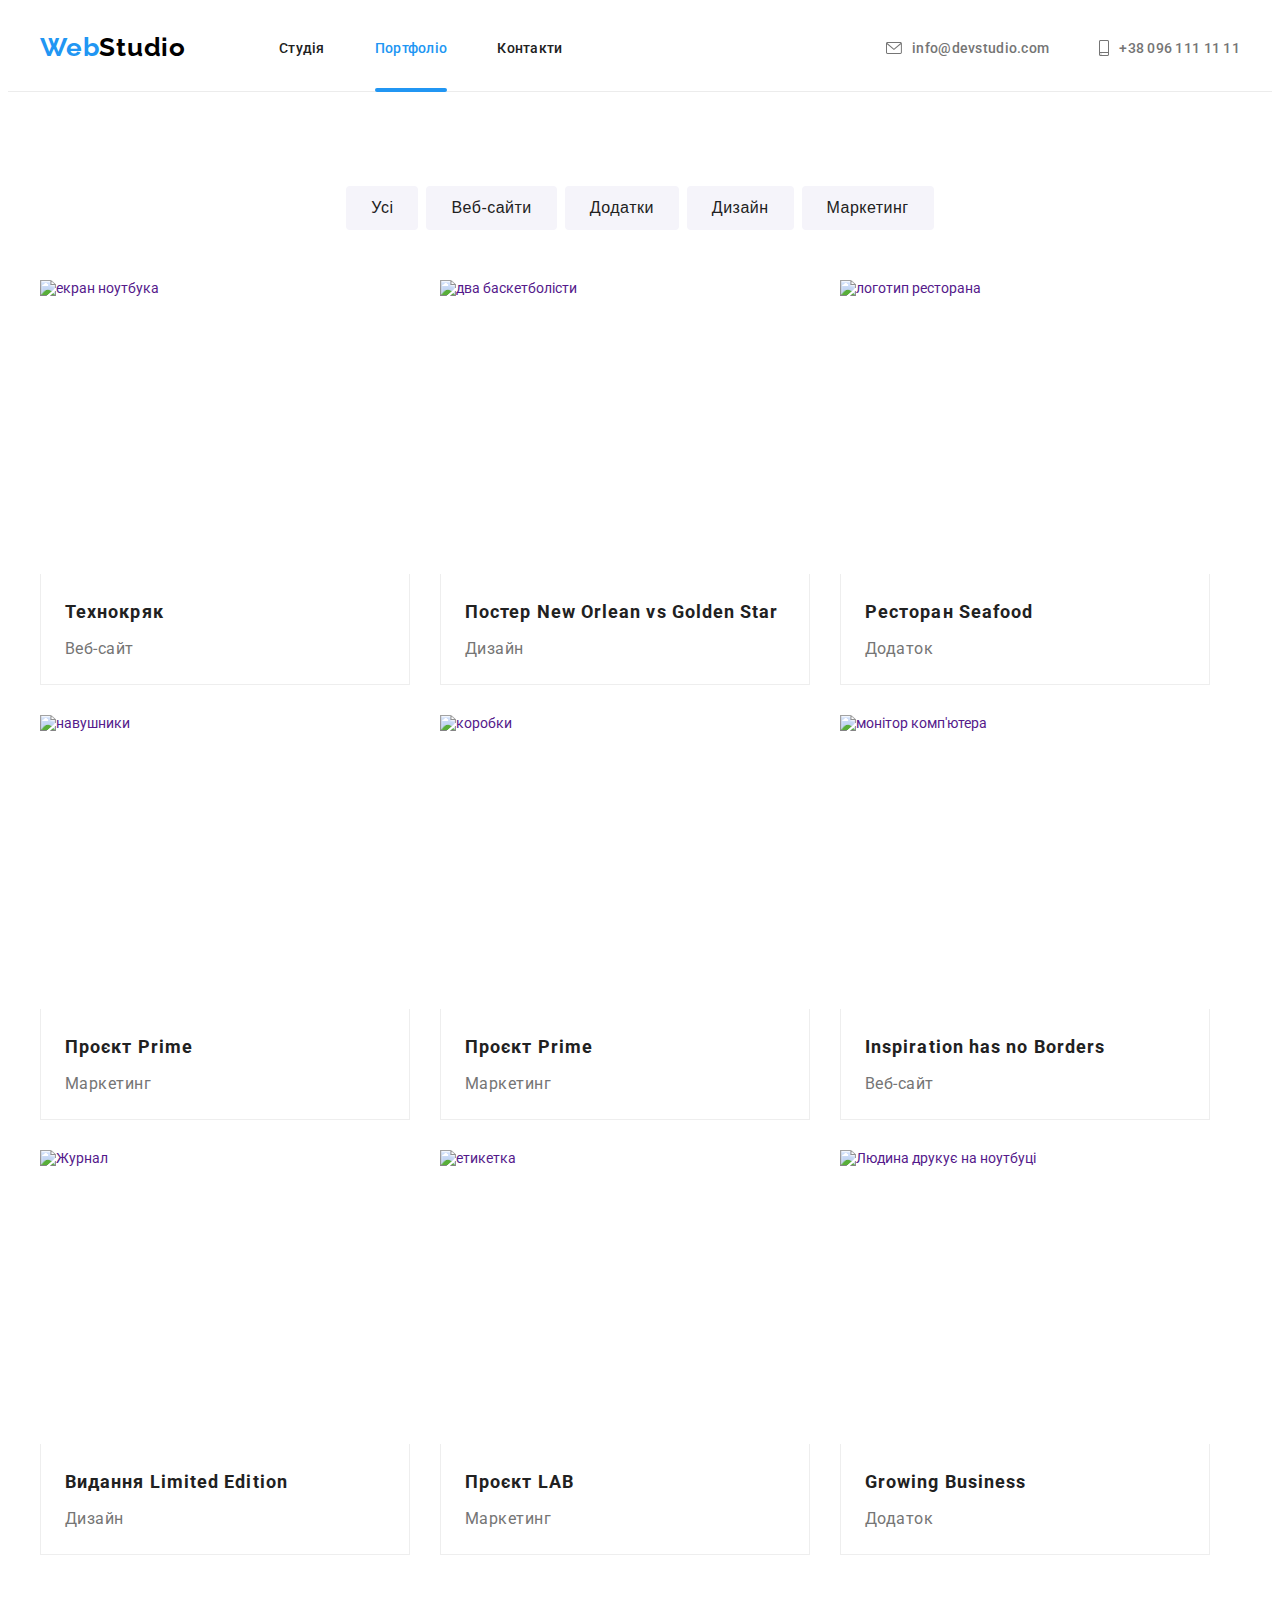
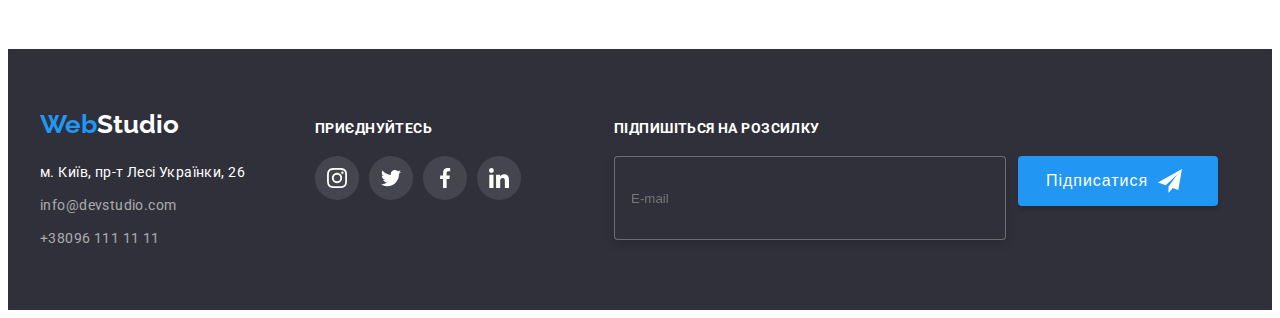
==== portfolio.html @ 9de04d0b "commit" ====
<!DOCTYPE html>
<html lang="uk">
  <head>
    <meta charset="UTF-8" />
    <meta http-equiv="X-UA-Compatible" content="IE=edge" />
    <meta name="viewport" content="width=device-width, initial-scale=1.0" />
    <title>Document</title>
    <link rel="preconnect" href="https://fonts.googleapis.com" />
    <link rel="preconnect" href="https://fonts.gstatic.com" crossorigin />
    <link
      href="https://fonts.googleapis.com/css2?family=Montserrat:wght@400;500;600&family=Raleway:wght@700&family=Roboto:wght@400;500;700;900&display=swap"
      rel="stylesheet"
    />
    <link
      rel="stylesheet"
      href="https://cdnjs.cloudflare.com/ajax/libs/modern-normalize/1.1.0/modern-normalize.min.css"
      integrity="sha512-wpPYUAdjBVSE4KJnH1VR1HeZfpl1ub8YT/NKx4PuQ5NmX2tKuGu6U/JRp5y+Y8XG2tV+wKQpNHVUX03MfMFn9Q=="
      crossorigin="anonymous"
      referrerpolicy="no-referrer"
    />
    <link rel="stylesheet" href="./css/styles.css" />
  </head>
  <body>
    <header class="page-header">
      <div class="container nav">
        <nav class="nav">
          <a href="./index.html" class="logo"><span class="logo-start">Web</span>Studio</a>
          <ul class="top-line">
            <li class="top-line-item"><a href="./index.html" class="top-line-link">Студія</a></li>
            <li class="top-line-item"
              ><a href="./portfolio.html" class="top-line-link current active">Портфоліо</a></li
            >
            <li class="top-line-item"><a href="" class="top-line-link">Контакти</a></li>
          </ul>
        </nav>
        <ul class="contacts">
          <li class="contacts-item">
            <a class="contacts-item-link" href="mailto:info@devstudio.com">
              <svg class="icon-contacts" width="16" height="12">
                <use href="./images/icon.svg#icon-envelope"></use>
              </svg>
              info@devstudio.com</a
            ></li
          >
          <li class="contacts-item"
            ><a class="contacts-item-link" href="tel:+380961111111">
              <svg class="icon-contacts" width="10" height="16">
                <use href="./images/icon.svg#icon-smartphone"></use>
              </svg>
              +38 096 111 11 11</a
            ></li
          >
        </ul>
      </div>
    </header>

    <main>
      <section class="section">
        <div class="container">
          <h1 class="visually-hidden">Проекти</h1>
          <ul class="filter">
            <li><button class="button-filter" type="button">Усі</button></li>
            <li><button class="button-filter" type="button">Веб-сайти</button></li>
            <li><button class="button-filter" type="button">Додатки</button></li>
            <li><button class="button-filter" type="button">Дизайн</button></li>
            <li><button class="button-filter" type="button">Маркетинг</button></li>
          </ul>

          <ul class="project">
            <li class="project-item">
              <a class="project-link" href="">
                <div class="project-overlay">
                  <img
                    class="project-image"
                    src="./images2/img1.jpg"
                    alt="екран ноутбука"
                    width="370"
                    height="294"
                  />
                  <div class="card-overlay">
                    <p class="card-overlay-text"
                      >Ресурс пропонує комплексні пропозиції з різним рівнем функціоналу та
                      сервісів. Все це дозволить відвідувачу отримати вичерпні відомості про
                      компанію чи приватну особу.</p
                    >
                  </div>
                </div>
                <div class="container-project-text"
                  ><h2 class="project-title">Технокряк</h2>
                  <p class="project-text">Веб-сайт</p>
                </div>
              </a>
            </li>
            <li class="project-item">
              <a class="project-link" href="">
                <div class="project-overlay">
                  <img
                    class="project-image"
                    src="./images2/img2.jpg"
                    alt="два баскетболісти"
                    width="370"
                    height="294"
                  />
                  <div class="card-overlay">
                    <p class="card-overlay-text"
                      >Ресурс пропонує комплексні пропозиції з різним рівнем функціоналу та
                      сервісів. Все це дозволить відвідувачу отримати вичерпні відомості про
                      компанію чи приватну особу.</p
                    >
                  </div>
                </div>
                <div class="container-project-text"
                  ><h2 class="project-title">Постер New Orlean vs Golden Star</h2>
                  <p class="project-text">Дизайн</p>
                </div>
              </a>
            </li>
            <li class="project-item">
              <a class="project-link" href="">
                <div class="project-overlay">
                  <img
                    class="project-image"
                    src="./images2/img3.jpg"
                    alt="логотип ресторана"
                    width="370"
                    height="294"
                  />
                  <div class="card-overlay">
                    <p class="card-overlay-text"
                      >Ресурс пропонує комплексні пропозиції з різним рівнем функціоналу та
                      сервісів. Все це дозволить відвідувачу отримати вичерпні відомості про
                      компанію чи приватну особу.</p
                    >
                  </div>
                </div>
                <div class="container-project-text">
                  <h2 class="project-title">Ресторан Seafood</h2>
                  <p class="project-text">Додаток</p>
                </div>
              </a>
            </li>
            <li class="project-item">
              <a class="project-link" href="">
                <div class="project-overlay">
                  <img
                    class="project-image"
                    src="./images2/img4.jpg"
                    alt="навушники"
                    width="370"
                    height="294"
                  />
                  <div class="card-overlay">
                    <p class="card-overlay-text"
                      >Ресурс пропонує комплексні пропозиції з різним рівнем функціоналу та
                      сервісів. Все це дозволить відвідувачу отримати вичерпні відомості про
                      компанію чи приватну особу.</p
                    >
                  </div>
                </div>
                <div class="container-project-text"
                  ><h2 class="project-title">Проєкт Prime</h2>
                  <p class="project-text">Маркетинг</p>
                </div>
              </a>
            </li>
            <li class="project-item">
              <a class="project-link" href="">
                <div class="project-overlay">
                  <img
                    class="project-image"
                    src="./images2/img5.jpg"
                    alt="коробки"
                    width="370"
                    height="294"
                  />
                  <div class="card-overlay">
                    <p class="card-overlay-text"
                      >Ресурс пропонує комплексні пропозиції з різним рівнем функціоналу та
                      сервісів. Все це дозволить відвідувачу отримати вичерпні відомості про
                      компанію чи приватну особу.</p
                    >
                  </div>
                </div>
                <div class="container-project-text">
                  <h2 class="project-title">Проєкт Prime</h2>
                  <p class="project-text">Маркетинг</p>
                </div>
              </a>
            </li>
            <li class="project-item">
              <a class="project-link" href="">
                <div class="project-overlay">
                  <img
                    class="project-image"
                    src="./images2/img6.jpg"
                    alt="монітор комп'ютера"
                    width="370"
                    height="294"
                  />
                  <div class="card-overlay">
                    <p class="card-overlay-text"
                      >Ресурс пропонує комплексні пропозиції з різним рівнем функціоналу та
                      сервісів. Все це дозволить відвідувачу отримати вичерпні відомості про
                      компанію чи приватну особу.</p
                    >
                  </div>
                </div>
                <div class="container-project-text">
                  <h2 class="project-title">Inspiration has no Borders</h2>
                  <p class="project-text">Веб-сайт</p>
                </div>
              </a>
            </li>
            <li class="project-item">
              <a class="project-link" href="">
                <div class="project-overlay">
                  <img
                    class="project-image"
                    src="./images2/img7.jpg"
                    alt="Журнал"
                    width="370"
                    height="294"
                  />
                  <div class="card-overlay">
                    <p class="card-overlay-text"
                      >Ресурс пропонує комплексні пропозиції з різним рівнем функціоналу та
                      сервісів. Все це дозволить відвідувачу отримати вичерпні відомості про
                      компанію чи приватну особу.</p
                    >
                  </div>
                </div>
                <div class="container-project-text">
                  <h2 class="project-title">Видання Limited Edition</h2>
                  <p class="project-text">Дизайн</p>
                </div>
              </a>
            </li>
            <li class="project-item">
              <a class="project-link" href="">
                <div class="project-overlay">
                  <img
                    class="project-image"
                    src="./images2/img8.jpg"
                    alt="етикетка"
                    width="370"
                    height="294"
                  />
                  <div class="card-overlay">
                    <p class="card-overlay-text"
                      >Ресурс пропонує комплексні пропозиції з різним рівнем функціоналу та
                      сервісів. Все це дозволить відвідувачу отримати вичерпні відомості про
                      компанію чи приватну особу.</p
                    >
                  </div>
                </div>
                <div class="container-project-text">
                  <h2 class="project-title">Проєкт LAB</h2>
                  <p class="project-text">Маркетинг</p>
                </div>
              </a>
            </li>
            <li class="project-item">
              <a class="project-link" href="">
                <div class="project-overlay">
                  <img
                    class="project-image"
                    src="./images2/img9.jpg"
                    alt="Людина друкує на ноутбуці"
                    width="370"
                    height="294"
                  />
                  <div class="card-overlay">
                    <p class="card-overlay-text"
                      >Ресурс пропонує комплексні пропозиції з різним рівнем функціоналу та
                      сервісів. Все це дозволить відвідувачу отримати вичерпні відомості про
                      компанію чи приватну особу.</p
                    >
                  </div>
                </div>
                <div class="container-project-text">
                  <h2 class="project-title">Growing Business</h2>
                  <p class="project-text">Додаток</p>
                </div>
              </a>
            </li>
          </ul>
        </div>
      </section>
    </main>

    <footer class="footer">
      <div class="container footer-container">
        <div class="container-adress">
          <a href="" class="logo-footer"><span class="logo-start">Web</span>Studio</a>
          <address class="address">
            <ul class="list-address">
              <li class="item-address"
                ><a
                  class="link-address"
                  href="https://goo.gl/maps/osc72HWqu3pmYaWj7"
                  target="_blank"
                  rel="noreferrer noopener"
                  >м. Київ, пр-т Лесі Українки, 26</a
                ></li
              >
              <li class="item-address"
                ><a class="link-address-mail" href="mailto:info@devstudio.com"
                  >info@devstudio.com</a
                ></li
              >
              <li class="item-address"
                ><a class="link-address-tel" href="tel:+380961111111">+38096 111 11 11</a></li
              >
            </ul>
          </address>
        </div>
        <div class="container-social">
          <h3 class="networks-title">приєднуйтесь</h3>
          <ul class="networks-list">
            <li class="networks-item">
              <a
                class="networks-link"
                href="https://www.instagram.com/"
                target="_blank"
                rel="noreferrer noopener"
                aria-label="Instagram"
              >
                <svg class="networks" width="20" height="20">
                  <use href="./images/icon.svg#icon-instagram"></use>
                </svg>
              </a>
            </li>
            <li class="networks-item">
              <a
                class="networks-link"
                href="https://twitter.com/"
                target="_blank"
                rel="noreferrer noopener"
                aria-label="Twitter"
              >
                <svg class="networks" width="20" height="20">
                  <use href="./images/icon.svg#icon-twitter"></use></svg
              ></a>
            </li>
            <li class="networks-item">
              <a
                class="networks-link"
                href="https://www.facebook.com/"
                target="_blank"
                rel="noreferrer noopener"
                aria-label="Facebook"
              >
                <svg class="networks" width="20" height="20">
                  <use href="./images/icon.svg#icon-facebook"></use>
                </svg>
              </a>
            </li>
            <li class="networks-item">
              <a
                class="networks-link"
                href="https://www.linkedin.com/"
                target="_blank"
                rel="noreferrer noopener"
                aria-label="LinkedIn"
              >
                <svg class="networks" width="20" height="20">
                  <use href="./images/icon.svg#icon-linkedin"></use>
                </svg>
              </a>
            </li>
          </ul>
        </div>
        <div class="container-subs">
          <h3 class="networks-title">Підпишіться на розсилку</h3>
          <form class="form-subs">
            <div>
              <label>
                <input class="subs-mail" type="email" placeholder="E-mail" />
              </label>
            </div>
            <button class="btn" type="submit">
              <span>Підписатися</span>
              <svg class="icon-send" width="24" height="24">
                <use href="./images/icon.svg#icon-send"></use>
              </svg>
            </button>
          </form>
        </div>
      </div>
    </footer>
  </body>
</html>
---- css/styles.css ----
:root {
  --primary-text-color: #757575;
  --title-text-color: #212121;
  --accent-color: #2196f3;
  --logo-color: #000000;
  --address-text-color: rgba(255, 255, 255, 0.6);
  --button-text-color: #ffffff;
  --footer-background: #2f303a;
  --sectionbg-background: #f5f4fa;
  --fond-background: #f5f5f5;
  --border-color: #ececec;
  --svg-color-icon: #afb1b8;
  --border-color-portfolio: #eeeeee;

  --cubic-bezier: cubic-bezier(0.4, 0, 0.2, 1);
}

body {
  font-family: 'Roboto', sans-serif;
  font-size: 14px;
}

.link {
  text-decoration: none;
}

ul {
  padding-inline-start: 0;
  list-style: none;
  margin: 0;
}

img {
  display: block;
  max-width: 100%;
  height: auto;
}

.page-header {
  border-bottom: 1px solid var(--border-color);
}

h1,
h2,
h3,
p {
  margin: 0;
  padding: 0;
}

.container {
  width: 1200px;
  padding: 0 15px;
  margin-left: auto;
  margin-right: auto;
}
.section {
  padding: 94px 0;
}
.nav {
  display: flex;
}

.logo {
  padding-top: 24px;
  padding-bottom: 25px;
  margin-right: 93px;
  font-family: 'Raleway', sans-serif;
  font-weight: 700;
  letter-spacing: 0.03em;
  font-size: 26px;
  line-height: calc(31 / 26);
  color: var(--logo-color);
  text-decoration: none;
}
.logo-start {
  color: var(--accent-color);
}
.top-line {
  display: flex;
  gap: 50px;
}
.top-line-item {
  position: relative;
}

.top-line-link {
  display: block;
  padding-top: 32px;
  padding-bottom: 32px;

  font-weight: 500;
  line-height: calc(16 / 14);
  letter-spacing: 0.02em;
  color: var(--title-text-color);
  text-decoration: none;

  transition: color 250ms var(--cubic-bezier);
}

.top-line-link:hover,
.top-line-link:focus,
.current {
  color: var(--accent-color);
}

.top-line-link.active::after {
  position: absolute;
  bottom: -1px;
  right: 0;

  content: '';

  display: block;
  width: 100%;
  height: 4px;

  background-color: var(--accent-color);
  border-radius: 2px;
}

.active {
  color: var(--accent-color);
}
.contacts {
  display: flex;
  margin-left: auto;
  padding-top: 32px;
  padding-bottom: 32px;
  gap: 50px;
}

.contacts-item-link {
  display: inline-flex;
  align-items: center;

  font-weight: 500;
  line-height: calc(16 / 14);
  letter-spacing: 0.02em;
  color: var(--primary-text-color);
  text-decoration: none;
  fill: var(--primary-text-color);

  transition: color 250ms var(--cubic-bezier);
}

.contacts-item-link:hover,
.contacts-item-link:focus {
  color: var(--accent-color);
  fill: var(--accent-color);
}

.icon-contacts {
  margin-right: 10px;
}

.section-cap {
  padding: 200px 0;
  margin: auto;
  text-align: center;
}

.hero {
  background-image: linear-gradient(rgba(47, 48, 58, 0.4), rgba(47, 48, 58, 0.4)),
    url(../images/fon.jpg);
  background-position: center;
  background-repeat: no-repeat;
  background-size: cover;
  max-width: 1600px;
  margin-left: auto;
  margin-right: auto;
}

.cap-title {
  width: 696px;
  margin: 0 auto 30px;
  text-align: center;
  font-weight: 900;
  font-size: 44px;
  line-height: calc(60 / 44);
  letter-spacing: 0.06em;
  text-transform: uppercase;
  color: var(--button-text-color);
}

.button {
  margin-left: auto;
  margin-right: auto;
  text-align: center;
  padding: 10px 32px;
  box-shadow: 0px 4px 4px rgba(0, 0, 0, 0.15);
  border-radius: 4px;
  font-weight: 700;
  font-size: 16px;
  line-height: calc(30 / 16);
  display: flex;
  align-items: center;
  letter-spacing: 0.06em;
  color: var(--button-text-color);
  background-color: var(--accent-color);
  border: none;
  cursor: pointer;
}

.section-main {
}

.main-list {
  display: flex;
}

.main-item {
  width: 270px;
}

.icon-box {
  display: flex;
  align-items: center;
  justify-content: center;
  margin-bottom: 30px;
  min-height: 120px;
  background: var(--sectionbg-background);
  border-radius: 4px;
}

.icon {
  background-color: var(--sectionbg-background);
  border-radius: 4px;
}

.main-item:not(:last-child) {
  margin-right: 30px;
}

.main-title {
  margin-bottom: 10px;
  margin-top: 0;
  font-weight: 700;
  font-size: 14px;
  line-height: calc(16 / 14);
  letter-spacing: 0.03em;
  text-transform: uppercase;
  color: var(--title-text-color);
}

.main-text {
  line-height: calc(24 / 14);
  letter-spacing: 0.03em;
  color: var(--primary-text-color);
}

.section-items {
  padding-top: 0;
}

.title-items {
  margin-bottom: 50px;
  font-weight: 700;
  font-size: 36px;
  line-height: calc(42 / 36);
  text-align: center;
  letter-spacing: 0.03em;
  color: var(--title-text-color);
}

.items-list {
  display: flex;
  flex-wrap: wrap;
  gap: 30px;
}

.items-item {
  position: relative;
  top: 0;
  left: 0;
}

.image-items {
}

.relative {
  display: flex;
  align-items: center;
  justify-content: center;
  position: absolute;
  bottom: 0;
  width: 370px;
  height: 70px;

  background: rgba(47, 48, 58, 0.8);
}

.relative-title {
  font-weight: 700;
  font-size: 14px;
  line-height: calc(16 / 14);
  /* text-align: center; */
  letter-spacing: 0.03em;
  text-transform: uppercase;
  /* padding-top: 27px; */

  color: var(--button-text-color);
}

.section-team {
  background-color: var(--sectionbg-background);
}

.team-title {
  margin-top: 0;
  margin-bottom: 50px;
  font-weight: 700;
  font-size: 36px;
  line-height: calc(42 / 36);
  text-align: center;
  letter-spacing: 0.03em;
  color: var(--title-text-color);
}

.team-list {
  display: flex;
  flex-wrap: wrap;
  gap: 30px;
}

.team-item {
  background-color: var(--button-text-color);
  box-shadow: 0px 1px 3px rgba(0, 0, 0, 0.12), 0px 1px 1px rgba(0, 0, 0, 0.14),
    0px 2px 1px rgba(0, 0, 0, 0.2);
  border-radius: 0px 0px 4px 4px;
}

.team-image {
}

.team-name {
  margin-top: 0;
  margin-bottom: 10px;
  font-weight: 500;
  font-size: 16px;
  line-height: calc(19 / 16);
  text-align: center;
  letter-spacing: 0.03em;
  color: var(--title-text-color);
}

.team-text {
  font-size: 16px;
  line-height: calc(19 / 16);
  text-align: center;
  letter-spacing: 0.03em;
  color: var(--primary-text-color);

  margin-bottom: 16px;
}

.customers-list {
  display: flex;
  gap: 30px;
}

.customers-link {
  display: flex;
  align-items: center;
  justify-content: center;

  width: 170px;
  height: 92px;

  border: 1px solid var(--svg-color-icon);
  border-radius: 4px;
  fill: var(--svg-color-icon);

  transition: fill 250ms var(--cubic-bezier), border 250ms var(--cubic-bezier);
}

.customers-title {
  font-weight: 700;
  font-size: 36px;
  line-height: calc(42 / 36);
  text-align: center;
  letter-spacing: 0.03em;
  color: var(--title-text-color);

  margin-bottom: 50px;
}

.icon-customers {
}

.customers-item {
  width: calc((100% - 150px) / 6);
  height: 92px;
}

.customers-link:hover,
.customers-link:focus {
  fill: var(--accent-color);
  border-color: var(--accent-color);
}
.footer {
  background: var(--footer-background);
  padding-top: 60px;
  padding-bottom: 60px;
}

.logo-footer {
  margin-bottom: 60px;
  font-family: 'Raleway', sans-serif;
  font-weight: 700;
  font-size: 26px;
  line-height: calc(31 / 26);
  color: var(--button-text-color);
  text-decoration: none;
}

.address {
  margin-top: 20px;
}

.list-address {
}

.item-address {
}

.item-address:not(:last-child) {
  margin-bottom: 9px;
}

.link-address {
  line-height: calc(24 / 14);
  letter-spacing: 0.03em;
  color: var(--button-text-color);
  text-decoration: none;
}

.link-address:hover,
.link-address:focus {
  color: var(--accent-color);

  transition: color 250ms var(--cubic-bezier);
}

.link-address-mail,
.link-address-tel {
  line-height: calc(24 / 14);
  letter-spacing: 0.03em;
  color: var(--address-text-color);
  text-decoration: none;

  transition: color 250ms var(--cubic-bezier);
}

.link-address-mail:hover,
.link-address-tel:hover {
  color: var(--accent-color);
}

.link-address-mail:focus,
.link-address-tel:focus {
  color: var(--accent-color);
}

.filter {
  display: flex;
  justify-content: center;
  gap: 8px;
  margin-bottom: 50px;
}

.button-filter {
  padding: 6px 22px;
  font-weight: 500;
  font-size: 16px;
  line-height: calc(26 / 16);
  text-align: center;
  letter-spacing: 0.03em;
  color: var(--title-text-color);
  background-color: var(--sectionbg-background);
  border-radius: 4px;
  cursor: pointer;
  border: solid transparent;

  transition: color 250ms var(--cubic-bezier), background-color 250ms var(--cubic-bezier),
    box-shadow 250ms var(--cubic-bezier);
}

.button-filter:hover,
.button-filter:focus {
  color: var(--button-text-color);
  background-color: var(--accent-color);

  box-shadow: 0px 3px 1px rgba(0, 0, 0, 0.1), 0px 1px 2px rgba(0, 0, 0, 0.08),
    0px 2px 2px rgba(0, 0, 0, 0.12);
}

.project {
  display: flex;
  flex-wrap: wrap;
  gap: 30px;
  width: 100%;
}

.project-item {
  width: 370px;
}

.project-link {
  display: block;
  text-decoration: none;
}

.project-link:hover,
.project-link:focus {
  box-shadow: 0px 1px 1px rgba(0, 0, 0, 0.12), 0px 4px 4px rgba(0, 0, 0, 0.06),
    1px 4px 6px rgba(0, 0, 0, 0.16);
}

.project-image {
  margin: 0;
}

.project-title {
  margin-bottom: 4px;
  font-weight: 700;
  font-size: 18px;
  line-height: calc(36 / 18);
  letter-spacing: 0.06em;
  color: var(--title-text-color);
}

.project-text {
  font-size: 16px;
  line-height: calc(30 / 16);
  letter-spacing: 0.03em;
  color: var(--primary-text-color);
}

.project-overlay {
  position: relative;
  overflow: hidden;
}

.project-link:hover .card-overlay,
.project-link:focus .card-overlay {
  transform: translateY(0);
}

.card-overlay {
  position: absolute;
  background-color: rgba(33, 150, 243, 0.902);
  top: 0;
  left: 0;

  width: 100%;
  height: 100%;
  padding: 63px 24px;

  transform: translateY(100%);
  transition: transform 250ms var(--cubic-bezier);
}

.card-overlay-text {
  font-size: 18px;
  line-height: calc(28 / 18);
  letter-spacing: 0.03em;
  color: var(--button-text-color);
}

.address {
  font-style: normal;
}

.container-project-text {
  padding: 20px 24px;
  border-left: 1px solid var(--border-color-portfolio);
  border-bottom: 1px solid var(--border-color-portfolio);
  border-right: 1px solid var(--border-color-portfolio);
}

.container-team {
  padding-top: 30px;
  padding-bottom: 30px;
}

.networks-title {
  font-weight: 700;
  font-size: 14px;
  line-height: calc(16 / 14);
  letter-spacing: 0.03em;
  text-transform: uppercase;
  color: var(--button-text-color);
  margin-bottom: 20px;
}

.networks-list {
  display: flex;
  gap: 10px;
}

.networks-item {
  fill: var(--button-text-color);
}

.networks {
  display: flex;
  fill: var(--button-text-color);
  justify-content: center;
  align-items: center;
}

.visually-hidden {
  position: absolute;
  width: 1px;
  height: 1px;
  margin: -1px;
  border: 0;
  padding: 0;

  white-space: nowrap;
  clip-path: inset(100%);
  clip: rect(0 0 0 0);
  overflow: hidden;
}

.socials {
  display: flex;
  justify-content: center;
  gap: 10px;
}

.socials-link {
  display: flex;
  align-items: center;
  justify-content: center;

  width: 44px;
  height: 44px;
  border-radius: 50%;

  fill: var(--svg-color-icon);

  transition: 250ms var(--cubic-bezier);
}

.socials-link:hover,
.socials-link:focus {
  fill: var(--button-text-color);
  border-radius: 50%;
  background: var(--accent-color);
}

.networks-link {
  display: flex;
  align-items: center;
  justify-content: center;

  width: 44px;
  height: 44px;

  background: rgba(255, 255, 255, 0.1);
  border-radius: 50%;
  fill: var(--button-text-color);

  transition: background-color 250ms var(--cubic-bezier);
}

.networks-link:hover,
.networks-link:focus {
  fill: var(--button-text-color);
  border-radius: 50%;
  background-color: var(--accent-color);
}

.footer-container {
  display: flex;
  align-items: baseline;
}
.container-social {
  margin-left: 70px;
}

.backdrop {
  position: fixed;
  top: 0;
  left: 0;
  z-index: 1000;

  width: 100%;
  height: 100%;
  background-color: rgba(47, 48, 58, 0.4);

  transition: visibility 250ms var(--cubic-bezier), opacity 250ms var(--cubic-bezier);
}

.backdrop.is-hidden {
  opacity: 0;
  pointer-events: none;
  visibility: hidden;
}

.modal {
  position: absolute;
  top: 50%;
  left: 50%;
  transform: translate(-50%, -50%);

  width: 528px;
  height: 581px;
  background-color: var(--button-text-color);
  box-shadow: 0px 1px 3px rgba(0, 0, 0, 0.12), 0px 1px 1px rgba(0, 0, 0, 0.14),
    0px 2px 1px rgba(0, 0, 0, 0.2);
  border-radius: 4px;

  padding: 40px;
}

.modal-btn {
  position: absolute;
  top: 8px;
  right: 8px;

  display: flex;
  align-items: center;
  justify-content: center;

  border-radius: 50%;
  padding: 6px;
  width: 30px;
  height: 30px;
  border: 1px solid rgba(0, 0, 0, 0.1);
  background-color: var(--button-text-color);
  cursor: pointer;
}

textarea::placeholder {
  font-style: normal;
  font-weight: 400;
  font-size: 12px;
  line-height: calc(14 / 12);
  letter-spacing: 0.01em;
  color: rgba(117, 117, 117, 0.5);
}

.register-form-title {
  display: flex;
  font-weight: 700;

  font-size: 20px;
  line-height: calc(23 / 20);
  text-align: center;
  justify-content: center;
  letter-spacing: 0.03em;

  color: #212121;

  margin-bottom: 12px;
}

.register-form-group:not(:last-child) {
  margin-bottom: 10px;
}

.label {
  display: flex;
  flex-direction: column;
  position: relative;
}
.label:focus,
.label:hover {
  fill: var(--accent-color);
}

.label-text {
  font-weight: 400;
  font-size: 12px;
  line-height: calc(14 / 12);
  letter-spacing: 0.01em;

  color: #757575;

  margin-bottom: 4px;
}

.form-input {
  position: relative;
  padding-left: 42px;
  padding-right: 42px;
  width: 100%;
  height: 40px;
  border: 1px solid rgba(33, 33, 33, 0.2);
  border-radius: 4px;

  transition: outline 250ms var(--cubic-bezier), border 250ms var(--cubic-bezier);

}
.form-input:focus + .icon-form {
  fill: var(--accent-color);
}
.form-input:focus,
.form-input:hover {
  outline: 1px solid #2196f3;
  border: 1px solid transparent;
}

.form-textarea {
  resize: none;
  width: 100%;
  height: 120px;
  padding: 12px 16px;

  border: 1px solid rgba(33, 33, 33, 0.2);
  border-radius: 4px;
}

.form-textarea:focus,
.form-textarea:hover,
.form-textarea:active {
  outline: 1px solid #2196f3;
  border: 1px solid transparent;
}

.container-subs {
  margin-left: 93px;
}

.btn {
  font-size: 16px;
  line-height: calc(30 / 16);
  display: flex;
  align-items: center;
  text-align: center;
  letter-spacing: 0.06em;

  color: var(--button-text-color);
  background-color: var(--accent-color);
  box-shadow: 0px 4px 4px rgba(0, 0, 0, 0.15);
  border-radius: 4px;
  border-color: none;

  fill: var(--button-text-color);

  width: 200px;
  height: 50px;
  padding-left: 28px;
  border: 0;

  cursor: pointer;
}

.icon-send {
  width: 24px;
  height: 24px;
  margin-left: 10px;
}

.subs-mail {
  width: 358px;
  height: 50px;
  padding: 16px;

  background-color: var(--footer-background);

  border: 1px solid rgba(255, 255, 255, 0.3);
  filter: drop-shadow(0px 4px 4px rgba(0, 0, 0, 0.15));
  border-radius: 4px;

  color: var(--button-text-color);
}

.icon-form {
  position: absolute;
  top: 50%;
  left: 12px;
  transition: fill 250ms var(--cubic-bezier);
}

.form-subs {
  display: flex;
  gap: 12px;
}

.icon-checked {
  opacity: 0;
  fill: #ff6c00;
  transition: opacity var(--cubic-bezier);
}

.register-form-label {
  display: flex;
  align-items: center;
  justify-content: center;
  gap: 7px;
  margin-bottom: 30px;
}

.register-form-checkbox:checked + .register-form-icons .icon-checked {
  opacity: 1;
}

.icon-unchecked {
  transition: opacity var(--cubic-bezier);
}

.register-form-checkbox:checked + .register-form-icons .icon-unchecked {
  opacity: 0;
}

.register-form-text {
  line-height: calc(24 / 14);
  letter-spacing: 0.03em;

  color: #757575;
}

.register-form-link {
  text-decoration-line: underline;
  color: var(--accent-color);
}
.btn-send {
  display: flex;
  margin-left: auto;
    margin-right: auto;
  padding: 10px 52px;
  width: 200px;
  height: 50px;
  background-color: var(--accent-color);
  box-shadow: 0px 4px 4px rgba(0, 0, 0, 0.15);
  border-radius: 4px;
  font-weight: 700;
  font-size: 16px;
  line-height: calc(30 / 16);
  align-items: center;
  text-align: center;
  letter-spacing: 0.06em;
  border: none;
  cursor: pointer;
  color: var(--button-text-color);
}
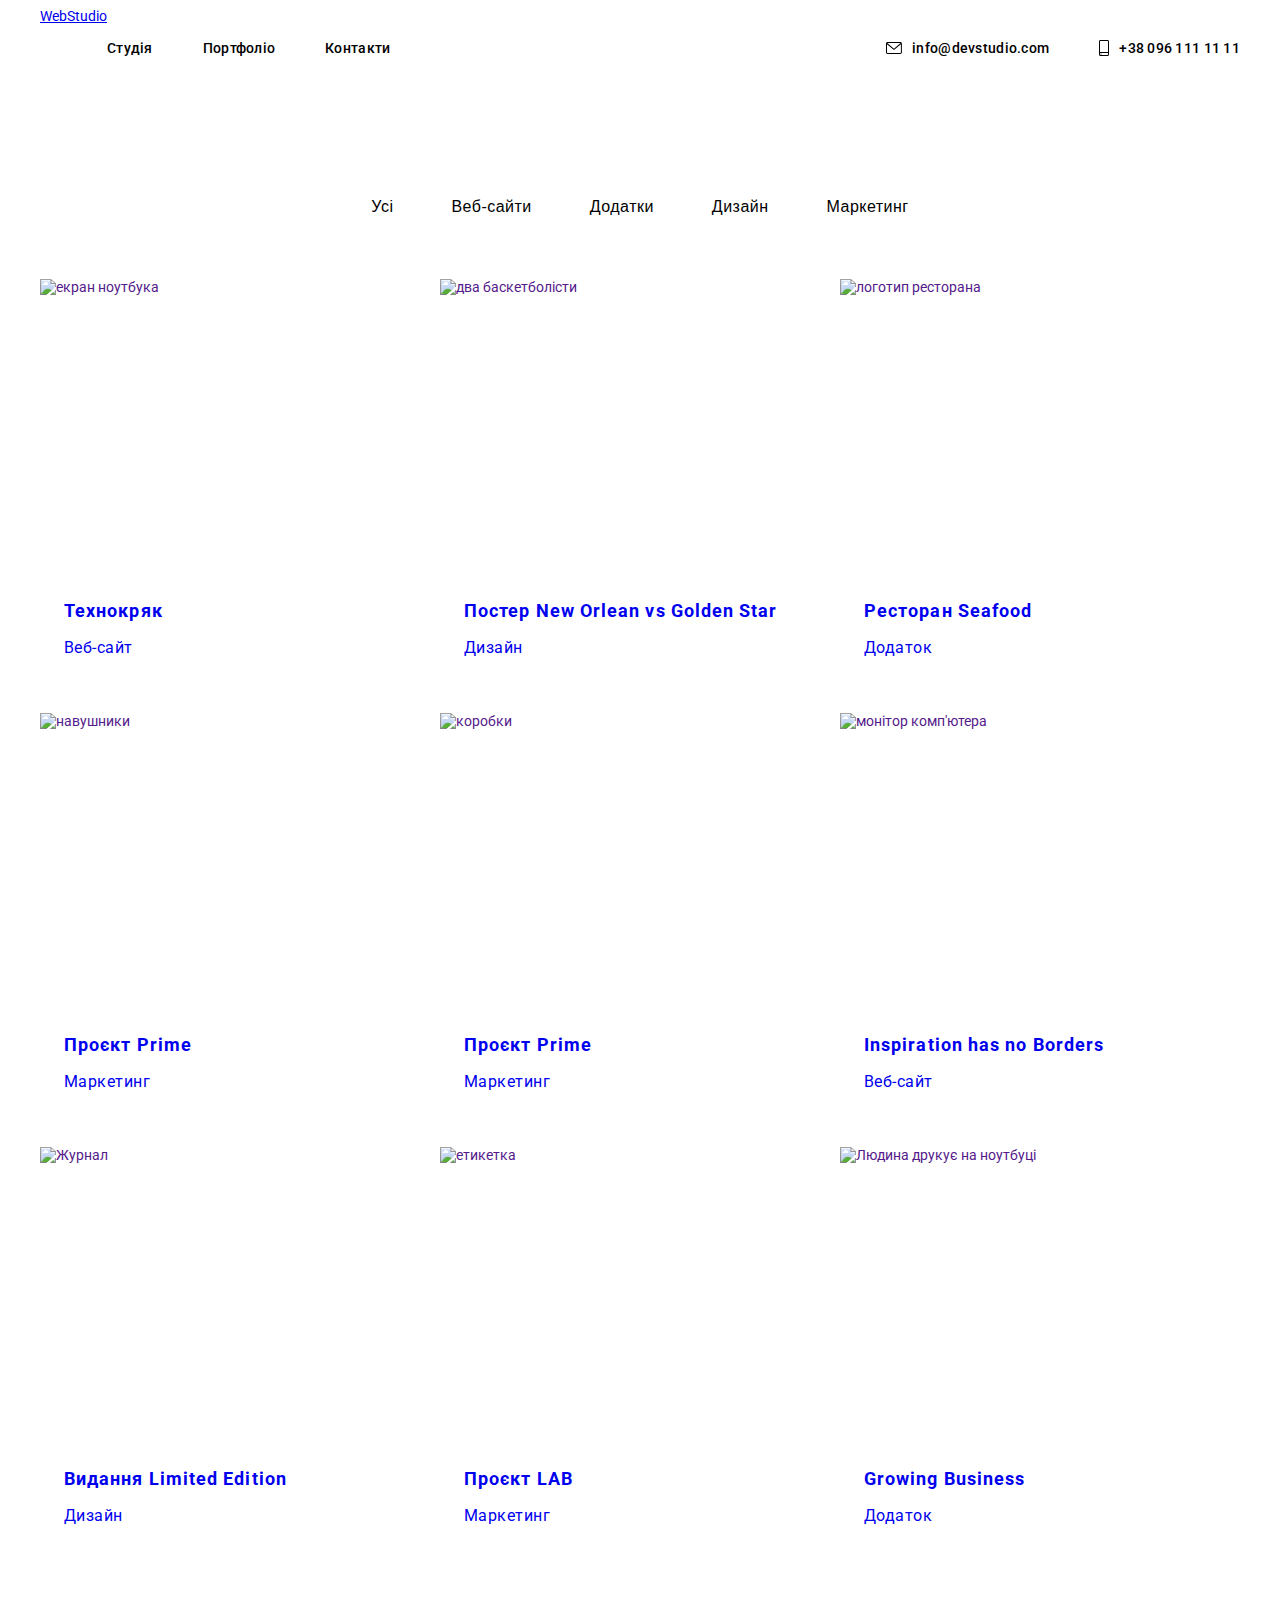
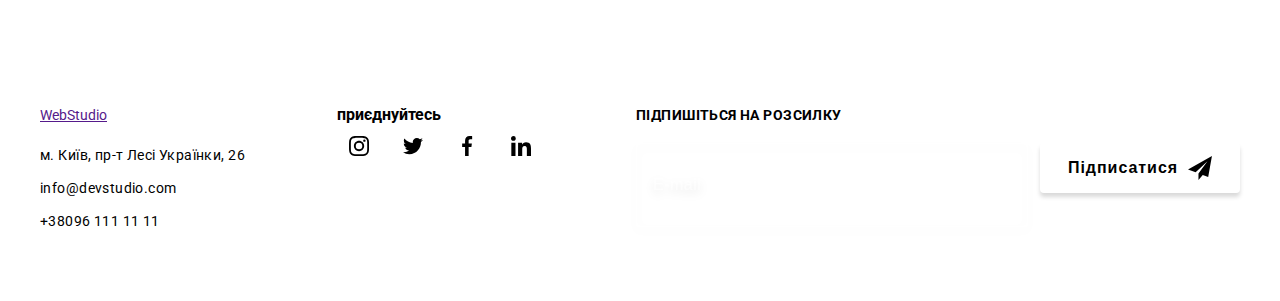
==== commit dd8765b4: "commit" ====
--- a/portfolio.html
+++ b/portfolio.html
@@ -21,33 +21,32 @@
     <link rel="stylesheet" href="./css/styles.css" />
   </head>
   <body>
-    <header class="page-header">
-      <div class="container nav">
+    <header class="header">
+      <div class="container header__container">
         <nav class="nav">
-          <a href="./index.html" class="logo"><span class="logo-start">Web</span>Studio</a>
-          <ul class="top-line">
-            <li class="top-line-item"><a href="./index.html" class="top-line-link">Студія</a></li>
-            <li class="top-line-item"
-              ><a href="./portfolio.html" class="top-line-link current active">Портфоліо</a></li
+          <a href="./index.html" class="logo">Web<span class="logo--black">Studio</span></a>
+          <ul class="header__list">
+            <li class="header__item">
+              <a href="./index.html" class="header__link">Студія</a></li>
+            <li class="header__item">
+              <a href="./portfolio.html" class="header__link current header__link--active">Портфоліо</a></li
             >
-            <li class="top-line-item"><a href="" class="top-line-link">Контакти</a></li>
+            <li class="header__item"><a href="" class="header__link">Контакти</a></li>
           </ul>
         </nav>
-        <ul class="contacts">
-          <li class="contacts-item">
-            <a class="contacts-item-link" href="mailto:info@devstudio.com">
-              <svg class="icon-contacts" width="16" height="12">
-                <use href="./images/icon.svg#icon-envelope"></use>
-              </svg>
-              info@devstudio.com</a
+        <ul class="contacts header__contacts">
+          <li class="contacts__item">
+            <a class="contacts__link" href="mailto:info@devstudio.com">
+              <svg class="contacts__icon" width="16" height="12">
+                <use href="./images/icon.svg#icon-envelope"></use></svg
+              >info@devstudio.com</a
             ></li
           >
-          <li class="contacts-item"
-            ><a class="contacts-item-link" href="tel:+380961111111">
-              <svg class="icon-contacts" width="10" height="16">
-                <use href="./images/icon.svg#icon-smartphone"></use>
-              </svg>
-              +38 096 111 11 11</a
+          <li class="contacts__item"
+            ><a class="contacts__link" href="tel:+380961111111">
+              <svg class="contacts__icon" width="10" height="16">
+                <use href="./images/icon.svg#icon-smartphone"></use></svg
+              >+38 096 111 11 11</a
             ></li
           >
         </ul>
@@ -57,229 +56,229 @@
     <main>
       <section class="section">
         <div class="container">
-          <h1 class="visually-hidden">Проекти</h1>
+          <h1 class="hidden">Проекти</h1>
           <ul class="filter">
-            <li><button class="button-filter" type="button">Усі</button></li>
-            <li><button class="button-filter" type="button">Веб-сайти</button></li>
-            <li><button class="button-filter" type="button">Додатки</button></li>
-            <li><button class="button-filter" type="button">Дизайн</button></li>
-            <li><button class="button-filter" type="button">Маркетинг</button></li>
+            <li><button class="filter__button" type="button">Усі</button></li>
+            <li><button class="filter__button" type="button">Веб-сайти</button></li>
+            <li><button class="filter__button" type="button">Додатки</button></li>
+            <li><button class="filter__button" type="button">Дизайн</button></li>
+            <li><button class="filter__button" type="button">Маркетинг</button></li>
           </ul>
 
           <ul class="project">
-            <li class="project-item">
-              <a class="project-link" href="">
-                <div class="project-overlay">
-                  <img
-                    class="project-image"
+            <li class="project__item">
+              <a class="project__link" href="">
+                <div class="project__box">
+                  <img
+                    class="project-box__image"
                     src="./images2/img1.jpg"
                     alt="екран ноутбука"
                     width="370"
                     height="294"
                   />
-                  <div class="card-overlay">
-                    <p class="card-overlay-text"
-                      >Ресурс пропонує комплексні пропозиції з різним рівнем функціоналу та
-                      сервісів. Все це дозволить відвідувачу отримати вичерпні відомості про
-                      компанію чи приватну особу.</p
-                    >
-                  </div>
-                </div>
-                <div class="container-project-text"
-                  ><h2 class="project-title">Технокряк</h2>
-                  <p class="project-text">Веб-сайт</p>
-                </div>
-              </a>
-            </li>
-            <li class="project-item">
-              <a class="project-link" href="">
-                <div class="project-overlay">
-                  <img
-                    class="project-image"
+                  <div class="project-box__overlay">
+                    <p class="project-box__text--overlay"
+                      >Ресурс пропонує комплексні пропозиції з різним рівнем функціоналу та
+                      сервісів. Все це дозволить відвідувачу отримати вичерпні відомості про
+                      компанію чи приватну особу.</p
+                    >
+                  </div>
+                </div>
+                <div class="project-box__desc"
+                  ><h2 class="project-box__title">Технокряк</h2>
+                  <p class="project-box__text">Веб-сайт</p>
+                </div>
+              </a>
+            </li>
+            <li class="project__item">
+              <a class="project__link" href="">
+                <div class="project__box">
+                  <img
+                    class="project-box__image"
                     src="./images2/img2.jpg"
                     alt="два баскетболісти"
                     width="370"
                     height="294"
                   />
-                  <div class="card-overlay">
-                    <p class="card-overlay-text"
-                      >Ресурс пропонує комплексні пропозиції з різним рівнем функціоналу та
-                      сервісів. Все це дозволить відвідувачу отримати вичерпні відомості про
-                      компанію чи приватну особу.</p
-                    >
-                  </div>
-                </div>
-                <div class="container-project-text"
-                  ><h2 class="project-title">Постер New Orlean vs Golden Star</h2>
-                  <p class="project-text">Дизайн</p>
-                </div>
-              </a>
-            </li>
-            <li class="project-item">
-              <a class="project-link" href="">
-                <div class="project-overlay">
-                  <img
-                    class="project-image"
+                  <div class="project-box__overlay">
+                    <p class="project-box__text--overlay"
+                      >Ресурс пропонує комплексні пропозиції з різним рівнем функціоналу та
+                      сервісів. Все це дозволить відвідувачу отримати вичерпні відомості про
+                      компанію чи приватну особу.</p
+                    >
+                  </div>
+                </div>
+                <div class="project-box__desc"
+                  ><h2 class="project-box__title">Постер New Orlean vs Golden Star</h2>
+                  <p class="project-box__text">Дизайн</p>
+                </div>
+              </a>
+            </li>
+            <li class="project__item">
+              <a class="project__link" href="">
+                <div class="project__box">
+                  <img
+                    class="project-box__image"
                     src="./images2/img3.jpg"
                     alt="логотип ресторана"
                     width="370"
                     height="294"
                   />
-                  <div class="card-overlay">
-                    <p class="card-overlay-text"
-                      >Ресурс пропонує комплексні пропозиції з різним рівнем функціоналу та
-                      сервісів. Все це дозволить відвідувачу отримати вичерпні відомості про
-                      компанію чи приватну особу.</p
-                    >
-                  </div>
-                </div>
-                <div class="container-project-text">
-                  <h2 class="project-title">Ресторан Seafood</h2>
-                  <p class="project-text">Додаток</p>
-                </div>
-              </a>
-            </li>
-            <li class="project-item">
-              <a class="project-link" href="">
-                <div class="project-overlay">
-                  <img
-                    class="project-image"
+                  <div class="project-box__overlay">
+                    <p class="project-box__text--overlay"
+                      >Ресурс пропонує комплексні пропозиції з різним рівнем функціоналу та
+                      сервісів. Все це дозволить відвідувачу отримати вичерпні відомості про
+                      компанію чи приватну особу.</p
+                    >
+                  </div>
+                </div>
+                <div class="project-box__desc">
+                  <h2 class="project-box__title">Ресторан Seafood</h2>
+                  <p class="project-box__text">Додаток</p>
+                </div>
+              </a>
+            </li>
+            <li class="project__item">
+              <a class="project__link" href="">
+                <div class="project__box">
+                  <img
+                    class="project-box__image"
                     src="./images2/img4.jpg"
                     alt="навушники"
                     width="370"
                     height="294"
                   />
-                  <div class="card-overlay">
-                    <p class="card-overlay-text"
-                      >Ресурс пропонує комплексні пропозиції з різним рівнем функціоналу та
-                      сервісів. Все це дозволить відвідувачу отримати вичерпні відомості про
-                      компанію чи приватну особу.</p
-                    >
-                  </div>
-                </div>
-                <div class="container-project-text"
-                  ><h2 class="project-title">Проєкт Prime</h2>
-                  <p class="project-text">Маркетинг</p>
-                </div>
-              </a>
-            </li>
-            <li class="project-item">
-              <a class="project-link" href="">
-                <div class="project-overlay">
-                  <img
-                    class="project-image"
+                  <div class="project-box__overlay">
+                    <p class="project-box__text--overlay"
+                      >Ресурс пропонує комплексні пропозиції з різним рівнем функціоналу та
+                      сервісів. Все це дозволить відвідувачу отримати вичерпні відомості про
+                      компанію чи приватну особу.</p
+                    >
+                  </div>
+                </div>
+                <div class="project-box__desc"
+                  ><h2 class="project-box__title">Проєкт Prime</h2>
+                  <p class="project-box__text">Маркетинг</p>
+                </div>
+              </a>
+            </li>
+            <li class="project__item">
+              <a class="project__link" href="">
+                <div class="project__box">
+                  <img
+                    class="project-box__image"
                     src="./images2/img5.jpg"
                     alt="коробки"
                     width="370"
                     height="294"
                   />
-                  <div class="card-overlay">
-                    <p class="card-overlay-text"
-                      >Ресурс пропонує комплексні пропозиції з різним рівнем функціоналу та
-                      сервісів. Все це дозволить відвідувачу отримати вичерпні відомості про
-                      компанію чи приватну особу.</p
-                    >
-                  </div>
-                </div>
-                <div class="container-project-text">
-                  <h2 class="project-title">Проєкт Prime</h2>
-                  <p class="project-text">Маркетинг</p>
-                </div>
-              </a>
-            </li>
-            <li class="project-item">
-              <a class="project-link" href="">
-                <div class="project-overlay">
-                  <img
-                    class="project-image"
+                  <div class="project-box__overlay">
+                    <p class="project-box__text--overlay"
+                      >Ресурс пропонує комплексні пропозиції з різним рівнем функціоналу та
+                      сервісів. Все це дозволить відвідувачу отримати вичерпні відомості про
+                      компанію чи приватну особу.</p
+                    >
+                  </div>
+                </div>
+                <div class="project-box__desc">
+                  <h2 class="project-box__title">Проєкт Prime</h2>
+                  <p class="project-box__text">Маркетинг</p>
+                </div>
+              </a>
+            </li>
+            <li class="project__item">
+              <a class="project__link" href="">
+                <div class="project__box">
+                  <img
+                    class="project-box__image"
                     src="./images2/img6.jpg"
                     alt="монітор комп'ютера"
                     width="370"
                     height="294"
                   />
-                  <div class="card-overlay">
-                    <p class="card-overlay-text"
-                      >Ресурс пропонує комплексні пропозиції з різним рівнем функціоналу та
-                      сервісів. Все це дозволить відвідувачу отримати вичерпні відомості про
-                      компанію чи приватну особу.</p
-                    >
-                  </div>
-                </div>
-                <div class="container-project-text">
-                  <h2 class="project-title">Inspiration has no Borders</h2>
-                  <p class="project-text">Веб-сайт</p>
-                </div>
-              </a>
-            </li>
-            <li class="project-item">
-              <a class="project-link" href="">
-                <div class="project-overlay">
-                  <img
-                    class="project-image"
+                  <div class="project-box__overlay">
+                    <p class="project-box__text--overlay"
+                      >Ресурс пропонує комплексні пропозиції з різним рівнем функціоналу та
+                      сервісів. Все це дозволить відвідувачу отримати вичерпні відомості про
+                      компанію чи приватну особу.</p
+                    >
+                  </div>
+                </div>
+                <div class="project-box__desc">
+                  <h2 class="project-box__title">Inspiration has no Borders</h2>
+                  <p class="project-box__text">Веб-сайт</p>
+                </div>
+              </a>
+            </li>
+            <li class="project__item">
+              <a class="project__link" href="">
+                <div class="project__box">
+                  <img
+                    class="project-box__image"
                     src="./images2/img7.jpg"
                     alt="Журнал"
                     width="370"
                     height="294"
                   />
-                  <div class="card-overlay">
-                    <p class="card-overlay-text"
-                      >Ресурс пропонує комплексні пропозиції з різним рівнем функціоналу та
-                      сервісів. Все це дозволить відвідувачу отримати вичерпні відомості про
-                      компанію чи приватну особу.</p
-                    >
-                  </div>
-                </div>
-                <div class="container-project-text">
-                  <h2 class="project-title">Видання Limited Edition</h2>
-                  <p class="project-text">Дизайн</p>
-                </div>
-              </a>
-            </li>
-            <li class="project-item">
-              <a class="project-link" href="">
-                <div class="project-overlay">
-                  <img
-                    class="project-image"
+                  <div class="project-box__overlay">
+                    <p class="project-box__text--overlay"
+                      >Ресурс пропонує комплексні пропозиції з різним рівнем функціоналу та
+                      сервісів. Все це дозволить відвідувачу отримати вичерпні відомості про
+                      компанію чи приватну особу.</p
+                    >
+                  </div>
+                </div>
+                <div class="project-box__desc">
+                  <h2 class="project-box__title">Видання Limited Edition</h2>
+                  <p class="project-box__text">Дизайн</p>
+                </div>
+              </a>
+            </li>
+            <li class="project__item">
+              <a class="project__link" href="">
+                <div class="project__box">
+                  <img
+                    class="project-box__image"
                     src="./images2/img8.jpg"
                     alt="етикетка"
                     width="370"
                     height="294"
                   />
-                  <div class="card-overlay">
-                    <p class="card-overlay-text"
-                      >Ресурс пропонує комплексні пропозиції з різним рівнем функціоналу та
-                      сервісів. Все це дозволить відвідувачу отримати вичерпні відомості про
-                      компанію чи приватну особу.</p
-                    >
-                  </div>
-                </div>
-                <div class="container-project-text">
-                  <h2 class="project-title">Проєкт LAB</h2>
-                  <p class="project-text">Маркетинг</p>
-                </div>
-              </a>
-            </li>
-            <li class="project-item">
-              <a class="project-link" href="">
-                <div class="project-overlay">
-                  <img
-                    class="project-image"
+                  <div class="project-box__overlay">
+                    <p class="project-box__text--overlay"
+                      >Ресурс пропонує комплексні пропозиції з різним рівнем функціоналу та
+                      сервісів. Все це дозволить відвідувачу отримати вичерпні відомості про
+                      компанію чи приватну особу.</p
+                    >
+                  </div>
+                </div>
+                <div class="project-box__desc">
+                  <h2 class="project-box__title">Проєкт LAB</h2>
+                  <p class="project-box__text">Маркетинг</p>
+                </div>
+              </a>
+            </li>
+            <li class="project__item">
+              <a class="project__link" href="">
+                <div class="project__box">
+                  <img
+                    class="project-box__image"
                     src="./images2/img9.jpg"
                     alt="Людина друкує на ноутбуці"
                     width="370"
                     height="294"
                   />
-                  <div class="card-overlay">
-                    <p class="card-overlay-text"
-                      >Ресурс пропонує комплексні пропозиції з різним рівнем функціоналу та
-                      сервісів. Все це дозволить відвідувачу отримати вичерпні відомості про
-                      компанію чи приватну особу.</p
-                    >
-                  </div>
-                </div>
-                <div class="container-project-text">
-                  <h2 class="project-title">Growing Business</h2>
-                  <p class="project-text">Додаток</p>
+                  <div class="project-box__overlay">
+                    <p class="project-box__text--overlay"
+                      >Ресурс пропонує комплексні пропозиції з різним рівнем функціоналу та
+                      сервісів. Все це дозволить відвідувачу отримати вичерпні відомості про
+                      компанію чи приватну особу.</p
+                    >
+                  </div>
+                </div>
+                <div class="project-box__desc">
+                  <h2 class="project-box__title">Growing Business</h2>
+                  <p class="project-box__text">Додаток</p>
                 </div>
               </a>
             </li>
@@ -290,97 +289,95 @@
 
     <footer class="footer">
       <div class="container footer-container">
-        <div class="container-adress">
-          <a href="" class="logo-footer"><span class="logo-start">Web</span>Studio</a>
-          <address class="address">
-            <ul class="list-address">
-              <li class="item-address"
+        <div class="container__adress">
+          <a href="" class="logo">Web<span class="logo--white">Studio</span></a>
+          <address class="footer__address">
+            <ul class="footer-address__list">
+              <li class="footer-address__item"
                 ><a
-                  class="link-address"
+                  class="footer-address__link footer-address__link--color"
                   href="https://goo.gl/maps/osc72HWqu3pmYaWj7"
                   target="_blank"
                   rel="noreferrer noopener"
                   >м. Київ, пр-т Лесі Українки, 26</a
                 ></li
               >
-              <li class="item-address"
-                ><a class="link-address-mail" href="mailto:info@devstudio.com"
+              <li class="footer-address__item"
+                ><a class="footer-address__link" href="mailto:info@devstudio.com"
                   >info@devstudio.com</a
                 ></li
               >
-              <li class="item-address"
-                ><a class="link-address-tel" href="tel:+380961111111">+38096 111 11 11</a></li
+              <li class="footer-address__item"
+                ><a class="footer-address__link" href="tel:+380961111111">+38096 111 11 11</a></li
               >
             </ul>
           </address>
         </div>
-        <div class="container-social">
+        <div class="container-networks">
           <h3 class="networks-title">приєднуйтесь</h3>
-          <ul class="networks-list">
-            <li class="networks-item">
+          <ul class="networks">
+            <li class="networks__item">
               <a
-                class="networks-link"
+                class="networks__link"
                 href="https://www.instagram.com/"
                 target="_blank"
                 rel="noreferrer noopener"
                 aria-label="Instagram"
               >
-                <svg class="networks" width="20" height="20">
+                <svg class="" width="20" height="20">
                   <use href="./images/icon.svg#icon-instagram"></use>
                 </svg>
               </a>
             </li>
-            <li class="networks-item">
+            <li class="networks__item">
               <a
-                class="networks-link"
+                class="networks__link"
                 href="https://twitter.com/"
                 target="_blank"
                 rel="noreferrer noopener"
                 aria-label="Twitter"
               >
-                <svg class="networks" width="20" height="20">
+                <svg class="" width="20" height="20">
                   <use href="./images/icon.svg#icon-twitter"></use></svg
               ></a>
             </li>
-            <li class="networks-item">
+            <li class="networks__item">
               <a
-                class="networks-link"
+                class="networks__link"
                 href="https://www.facebook.com/"
                 target="_blank"
                 rel="noreferrer noopener"
                 aria-label="Facebook"
               >
-                <svg class="networks" width="20" height="20">
+                <svg class="" width="20" height="20">
                   <use href="./images/icon.svg#icon-facebook"></use>
                 </svg>
               </a>
             </li>
-            <li class="networks-item">
+            <li class="networks__item">
               <a
-                class="networks-link"
+                class="networks__link"
                 href="https://www.linkedin.com/"
                 target="_blank"
                 rel="noreferrer noopener"
                 aria-label="LinkedIn"
               >
-                <svg class="networks" width="20" height="20">
+                <svg class="" width="20" height="20">
                   <use href="./images/icon.svg#icon-linkedin"></use>
                 </svg>
               </a>
             </li>
           </ul>
         </div>
-        <div class="container-subs">
-          <h3 class="networks-title">Підпишіться на розсилку</h3>
-          <form class="form-subs">
-            <div>
-              <label>
-                <input class="subs-mail" type="email" placeholder="E-mail" />
-              </label>
-            </div>
+        <div class="container__subs">
+          <strong class="subs__title">Підпишіться на розсилку</strong>
+          <form class="subs__form">
+            <label>
+              <input class="subs__input" type="email" name="email" placeholder="E-mail" />
+            </label>
             <button class="btn" type="submit">
               <span>Підписатися</span>
-              <svg class="icon-send" width="24" height="24">
+              <svg class="subs__icon" width="24" height="24">
                 <use href="./images/icon.svg#icon-send"></use>
               </svg>
             </button>
--- a/css/styles.css
+++ b/css/styles.css
@@ -1,4 +1,4 @@
-:root {
+/* :root {
   --primary-text-color: #757575;
   --title-text-color: #212121;
   --accent-color: #2196f3;
@@ -13,7 +13,7 @@
   --border-color-portfolio: #eeeeee;
 
   --cubic-bezier: cubic-bezier(0.4, 0, 0.2, 1);
-}
+} */
 
 body {
   font-family: 'Roboto', sans-serif;
@@ -36,7 +36,7 @@
   height: auto;
 }
 
-.page-header {
+.header {
   border-bottom: 1px solid var(--border-color);
 }
 
@@ -57,11 +57,12 @@
 .section {
   padding: 94px 0;
 }
-.nav {
-  display: flex;
-}
-
-.logo {
+.nav,
+.header__container {
+  display: flex;
+}
+
+/* .logo {
   padding-top: 24px;
   padding-bottom: 25px;
   margin-right: 93px;
@@ -70,21 +71,26 @@
   letter-spacing: 0.03em;
   font-size: 26px;
   line-height: calc(31 / 26);
+  color: var(--accent-color);
+  
+  text-decoration: none;
+}
+.logo--black {
   color: var(--logo-color);
-  text-decoration: none;
-}
-.logo-start {
-  color: var(--accent-color);
-}
-.top-line {
+}
+
+.logo--white {
+  color: var(--button-text-color);
+} */
+.header__list {
   display: flex;
   gap: 50px;
 }
-.top-line-item {
+.header__item {
   position: relative;
 }
 
-.top-line-link {
+.header__link {
   display: block;
   padding-top: 32px;
   padding-bottom: 32px;
@@ -98,13 +104,13 @@
   transition: color 250ms var(--cubic-bezier);
 }
 
-.top-line-link:hover,
-.top-line-link:focus,
+.header__link:hover,
+.header__link:focus,
 .current {
   color: var(--accent-color);
 }
 
-.top-line-link.active::after {
+.header__link.header__link--active::after {
   position: absolute;
   bottom: -1px;
   right: 0;
@@ -119,10 +125,10 @@
   border-radius: 2px;
 }
 
-.active {
+.header__link--active {
   color: var(--accent-color);
 }
-.contacts {
+.header__contacts {
   display: flex;
   margin-left: auto;
   padding-top: 32px;
@@ -130,7 +136,7 @@
   gap: 50px;
 }
 
-.contacts-item-link {
+.contacts__link {
   display: inline-flex;
   align-items: center;
 
@@ -144,20 +150,14 @@
   transition: color 250ms var(--cubic-bezier);
 }
 
-.contacts-item-link:hover,
-.contacts-item-link:focus {
+.contacts__link:hover,
+.contacts__link:focus {
   color: var(--accent-color);
   fill: var(--accent-color);
 }
 
-.icon-contacts {
+.contacts__icon {
   margin-right: 10px;
-}
-
-.section-cap {
-  padding: 200px 0;
-  margin: auto;
-  text-align: center;
 }
 
 .hero {
@@ -167,11 +167,13 @@
   background-repeat: no-repeat;
   background-size: cover;
   max-width: 1600px;
-  margin-left: auto;
-  margin-right: auto;
-}
-
-.cap-title {
+ 
+  padding: 200px 0;
+    margin: auto;
+    text-align: center;
+}
+
+.hero__title {
   width: 696px;
   margin: 0 auto 30px;
   text-align: center;
@@ -183,7 +185,7 @@
   color: var(--button-text-color);
 }
 
-.button {
+.hero__button {
   margin-left: auto;
   margin-right: auto;
   text-align: center;
@@ -202,18 +204,19 @@
   cursor: pointer;
 }
 
-.section-main {
-}
-
-.main-list {
-  display: flex;
-}
-
-.main-item {
+.preference__container {
+  display: flex;
+}
+
+.preference__item {
   width: 270px;
 }
 
-.icon-box {
+.preference__item:not(:last-child) {
+  margin-right: 30px;
+}
+
+.preference__box {
   display: flex;
   align-items: center;
   justify-content: center;
@@ -223,16 +226,12 @@
   border-radius: 4px;
 }
 
-.icon {
+.preference__icon {
   background-color: var(--sectionbg-background);
   border-radius: 4px;
 }
 
-.main-item:not(:last-child) {
-  margin-right: 30px;
-}
-
-.main-title {
+.preference__title {
   margin-bottom: 10px;
   margin-top: 0;
   font-weight: 700;
@@ -243,17 +242,17 @@
   color: var(--title-text-color);
 }
 
-.main-text {
+.preference__text {
   line-height: calc(24 / 14);
   letter-spacing: 0.03em;
   color: var(--primary-text-color);
 }
 
-.section-items {
+.section--padding {
   padding-top: 0;
 }
 
-.title-items {
+.section__items {
   margin-bottom: 50px;
   font-weight: 700;
   font-size: 36px;
@@ -263,22 +262,19 @@
   color: var(--title-text-color);
 }
 
-.items-list {
+.service__list {
   display: flex;
   flex-wrap: wrap;
   gap: 30px;
 }
 
-.items-item {
+.service__item {
   position: relative;
   top: 0;
   left: 0;
 }
 
-.image-items {
-}
-
-.relative {
+.service__relative {
   display: flex;
   align-items: center;
   justify-content: center;
@@ -290,7 +286,7 @@
   background: rgba(47, 48, 58, 0.8);
 }
 
-.relative-title {
+.service__title {
   font-weight: 700;
   font-size: 14px;
   line-height: calc(16 / 14);
@@ -302,7 +298,7 @@
   color: var(--button-text-color);
 }
 
-.section-team {
+.section--bg-color {
   background-color: var(--sectionbg-background);
 }
 
@@ -317,23 +313,20 @@
   color: var(--title-text-color);
 }
 
-.team-list {
+.team {
   display: flex;
   flex-wrap: wrap;
   gap: 30px;
 }
 
-.team-item {
+.team__item {
   background-color: var(--button-text-color);
   box-shadow: 0px 1px 3px rgba(0, 0, 0, 0.12), 0px 1px 1px rgba(0, 0, 0, 0.14),
     0px 2px 1px rgba(0, 0, 0, 0.2);
   border-radius: 0px 0px 4px 4px;
 }
 
-.team-image {
-}
-
-.team-name {
+.team__title {
   margin-top: 0;
   margin-bottom: 10px;
   font-weight: 500;
@@ -344,7 +337,7 @@
   color: var(--title-text-color);
 }
 
-.team-text {
+.team__text {
   font-size: 16px;
   line-height: calc(19 / 16);
   text-align: center;
@@ -354,12 +347,12 @@
   margin-bottom: 16px;
 }
 
-.customers-list {
+.customers {
   display: flex;
   gap: 30px;
 }
 
-.customers-link {
+.customers__link {
   display: flex;
   align-items: center;
   justify-content: center;
@@ -374,27 +367,13 @@
   transition: fill 250ms var(--cubic-bezier), border 250ms var(--cubic-bezier);
 }
 
-.customers-title {
-  font-weight: 700;
-  font-size: 36px;
-  line-height: calc(42 / 36);
-  text-align: center;
-  letter-spacing: 0.03em;
-  color: var(--title-text-color);
-
-  margin-bottom: 50px;
-}
-
-.icon-customers {
-}
-
-.customers-item {
+.customers__item {
   width: calc((100% - 150px) / 6);
   height: 92px;
 }
 
-.customers-link:hover,
-.customers-link:focus {
+.customers__link:hover,
+.customers__link:focus {
   fill: var(--accent-color);
   border-color: var(--accent-color);
 }
@@ -414,45 +393,37 @@
   text-decoration: none;
 }
 
-.address {
+.footer__address {
   margin-top: 20px;
 }
-
-.list-address {
-}
-
-.item-address {
-}
-
-.item-address:not(:last-child) {
+.container__adress {
+  flex-grow: 1;
+}
+
+.footer-address__item:not(:last-child) {
   margin-bottom: 9px;
 }
 
-.link-address {
+.footer-address__link {
   line-height: calc(24 / 14);
   letter-spacing: 0.03em;
-  color: var(--button-text-color);
+  /* color: var(--button-text-color); */
   text-decoration: none;
-}
-
-.link-address:hover,
-.link-address:focus {
+  color: var(--address-text-color);
+}
+
+.footer-address__link:hover,
+.footer-address__link:focus {
   color: var(--accent-color);
-
   transition: color 250ms var(--cubic-bezier);
 }
 
-.link-address-mail,
-.link-address-tel {
-  line-height: calc(24 / 14);
-  letter-spacing: 0.03em;
-  color: var(--address-text-color);
-  text-decoration: none;
-
+.footer-address__link--color {
+  color: var(--button-text-color);
   transition: color 250ms var(--cubic-bezier);
 }
 
-.link-address-mail:hover,
+/* .link-address-mail:hover,
 .link-address-tel:hover {
   color: var(--accent-color);
 }
@@ -460,8 +431,11 @@
 .link-address-mail:focus,
 .link-address-tel:focus {
   color: var(--accent-color);
-}
-
+} */
+
+/* .color-adress{
+  color: #2196f3;
+} */
 .filter {
   display: flex;
   justify-content: center;
@@ -469,7 +443,7 @@
   margin-bottom: 50px;
 }
 
-.button-filter {
+.filter__button {
   padding: 6px 22px;
   font-weight: 500;
   font-size: 16px;
@@ -486,8 +460,8 @@
     box-shadow 250ms var(--cubic-bezier);
 }
 
-.button-filter:hover,
-.button-filter:focus {
+.filter__button:hover,
+.filter__button:focus {
   color: var(--button-text-color);
   background-color: var(--accent-color);
 
@@ -502,26 +476,26 @@
   width: 100%;
 }
 
-.project-item {
+.project__item {
   width: 370px;
 }
 
-.project-link {
+.project__link {
   display: block;
   text-decoration: none;
 }
 
-.project-link:hover,
-.project-link:focus {
+.project__link:hover,
+.project__link:focus {
   box-shadow: 0px 1px 1px rgba(0, 0, 0, 0.12), 0px 4px 4px rgba(0, 0, 0, 0.06),
     1px 4px 6px rgba(0, 0, 0, 0.16);
 }
 
-.project-image {
+.project-box__image {
   margin: 0;
 }
 
-.project-title {
+.project-box__title {
   margin-bottom: 4px;
   font-weight: 700;
   font-size: 18px;
@@ -530,24 +504,24 @@
   color: var(--title-text-color);
 }
 
-.project-text {
+.project-box__text {
   font-size: 16px;
   line-height: calc(30 / 16);
   letter-spacing: 0.03em;
   color: var(--primary-text-color);
 }
 
-.project-overlay {
+.project__box {
   position: relative;
   overflow: hidden;
 }
 
-.project-link:hover .card-overlay,
-.project-link:focus .card-overlay {
+.project__link:hover .project-box__overlay,
+.project__link:focus .project-box__overlay {
   transform: translateY(0);
 }
 
-.card-overlay {
+.project-box__overlay {
   position: absolute;
   background-color: rgba(33, 150, 243, 0.902);
   top: 0;
@@ -561,30 +535,30 @@
   transition: transform 250ms var(--cubic-bezier);
 }
 
-.card-overlay-text {
+.project-box__text--overlay {
   font-size: 18px;
   line-height: calc(28 / 18);
   letter-spacing: 0.03em;
   color: var(--button-text-color);
 }
 
-.address {
+.footer__address {
   font-style: normal;
 }
 
-.container-project-text {
+.project-box__desc {
   padding: 20px 24px;
   border-left: 1px solid var(--border-color-portfolio);
   border-bottom: 1px solid var(--border-color-portfolio);
   border-right: 1px solid var(--border-color-portfolio);
 }
 
-.container-team {
+.team__box {
   padding-top: 30px;
   padding-bottom: 30px;
 }
 
-.networks-title {
+.container-networks__title {
   font-weight: 700;
   font-size: 14px;
   line-height: calc(16 / 14);
@@ -594,12 +568,12 @@
   margin-bottom: 20px;
 }
 
-.networks-list {
+.networks {
   display: flex;
   gap: 10px;
 }
 
-.networks-item {
+.networks__item {
   fill: var(--button-text-color);
 }
 
@@ -610,7 +584,7 @@
   align-items: center;
 }
 
-.visually-hidden {
+.hidden {
   position: absolute;
   width: 1px;
   height: 1px;
@@ -630,7 +604,7 @@
   gap: 10px;
 }
 
-.socials-link {
+.socials__link {
   display: flex;
   align-items: center;
   justify-content: center;
@@ -644,14 +618,14 @@
   transition: 250ms var(--cubic-bezier);
 }
 
-.socials-link:hover,
-.socials-link:focus {
+.socials__link:hover,
+.socials__link:focus {
   fill: var(--button-text-color);
   border-radius: 50%;
   background: var(--accent-color);
 }
 
-.networks-link {
+.networks__link {
   display: flex;
   align-items: center;
   justify-content: center;
@@ -666,8 +640,8 @@
   transition: background-color 250ms var(--cubic-bezier);
 }
 
-.networks-link:hover,
-.networks-link:focus {
+.networks__link:hover,
+.networks__link:focus {
   fill: var(--button-text-color);
   border-radius: 50%;
   background-color: var(--accent-color);
@@ -677,7 +651,7 @@
   display: flex;
   align-items: baseline;
 }
-.container-social {
+.container-networks {
   margin-left: 70px;
 }
 
@@ -753,13 +727,16 @@
   justify-content: center;
   letter-spacing: 0.03em;
 
-  color: #212121;
+  color: var(--title-text-color);
 
   margin-bottom: 12px;
 }
 
-.register-form-group:not(:last-child) {
-  margin-bottom: 10px;
+.register-form-group {
+  display: flex;
+  flex-direction: column;
+  gap: 10px;
+  margin-bottom: 20px;
 }
 
 .label {
@@ -767,18 +744,20 @@
   flex-direction: column;
   position: relative;
 }
+
 .label:focus,
 .label:hover {
   fill: var(--accent-color);
 }
 
 .label-text {
+  display: inline-block;
   font-weight: 400;
   font-size: 12px;
   line-height: calc(14 / 12);
   letter-spacing: 0.01em;
 
-  color: #757575;
+  color: var(--primary-text-color);
 
   margin-bottom: 4px;
 }
@@ -793,14 +772,15 @@
   border-radius: 4px;
 
   transition: outline 250ms var(--cubic-bezier), border 250ms var(--cubic-bezier);
-
-}
+}
+
 .form-input:focus + .icon-form {
   fill: var(--accent-color);
 }
+
 .form-input:focus,
 .form-input:hover {
-  outline: 1px solid #2196f3;
+  outline: 1px solid var(--accent-color);
   border: 1px solid transparent;
 }
 
@@ -815,58 +795,71 @@
 }
 
 .form-textarea:focus,
-.form-textarea:hover,
-.form-textarea:active {
+.form-textarea:hover {
   outline: 1px solid #2196f3;
   border: 1px solid transparent;
 }
 
-.container-subs {
+.container__subs {
   margin-left: 93px;
 }
 
+.subs__title {
+  display: block;
+  font-weight: 700;
+    font-size: 14px;
+    line-height: calc(16 / 14);
+    letter-spacing: 0.03em;
+    text-transform: uppercase;
+    color: var(--button-text-color);
+    margin-bottom: 20px;
+}
 .btn {
+  display: flex;
+  align-items: center;
+  justify-content: center;
+
+  font-weight: 700;
   font-size: 16px;
   line-height: calc(30 / 16);
-  display: flex;
-  align-items: center;
-  text-align: center;
   letter-spacing: 0.06em;
 
   color: var(--button-text-color);
   background-color: var(--accent-color);
   box-shadow: 0px 4px 4px rgba(0, 0, 0, 0.15);
   border-radius: 4px;
-  border-color: none;
-
-  fill: var(--button-text-color);
+  border: none;
 
   width: 200px;
   height: 50px;
-  padding-left: 28px;
-  border: 0;
+  gap: 10px;
+  padding: 10px 28px;
 
   cursor: pointer;
 }
 
-.icon-send {
-  width: 24px;
-  height: 24px;
-  margin-left: 10px;
-}
-
-.subs-mail {
+.subs__icon {
+  fill: var(--button-text-color);
+}
+
+.subs__input {
   width: 358px;
   height: 50px;
   padding: 16px;
 
   background-color: var(--footer-background);
-
   border: 1px solid rgba(255, 255, 255, 0.3);
   filter: drop-shadow(0px 4px 4px rgba(0, 0, 0, 0.15));
   border-radius: 4px;
-
-  color: var(--button-text-color);
+  color: var(--button-text-color);
+}
+
+input::placeholder {
+  font-size: 16px;
+  line-height: calc(20 / 16);
+  align-items: center;
+  letter-spacing: 0.03em;
+  color: rgba(255, 255, 255, 0.6);
 }
 
 .icon-form {
@@ -876,14 +869,13 @@
   transition: fill 250ms var(--cubic-bezier);
 }
 
-.form-subs {
+.subs__form {
   display: flex;
   gap: 12px;
 }
 
 .icon-checked {
   opacity: 0;
-  fill: #ff6c00;
   transition: opacity var(--cubic-bezier);
 }
 
@@ -899,8 +891,9 @@
   opacity: 1;
 }
 
-.icon-unchecked {
-  transition: opacity var(--cubic-bezier);
+.icon-unchecked,
+.icon-checked {
+  transition: opacity 250ms var(--cubic-bezier);
 }
 
 .register-form-checkbox:checked + .register-form-icons .icon-unchecked {
@@ -911,7 +904,7 @@
   line-height: calc(24 / 14);
   letter-spacing: 0.03em;
 
-  color: #757575;
+  color: var(--primary-text-color);
 }
 
 .register-form-link {
@@ -921,7 +914,7 @@
 .btn-send {
   display: flex;
   margin-left: auto;
-    margin-right: auto;
+  margin-right: auto;
   padding: 10px 52px;
   width: 200px;
   height: 50px;
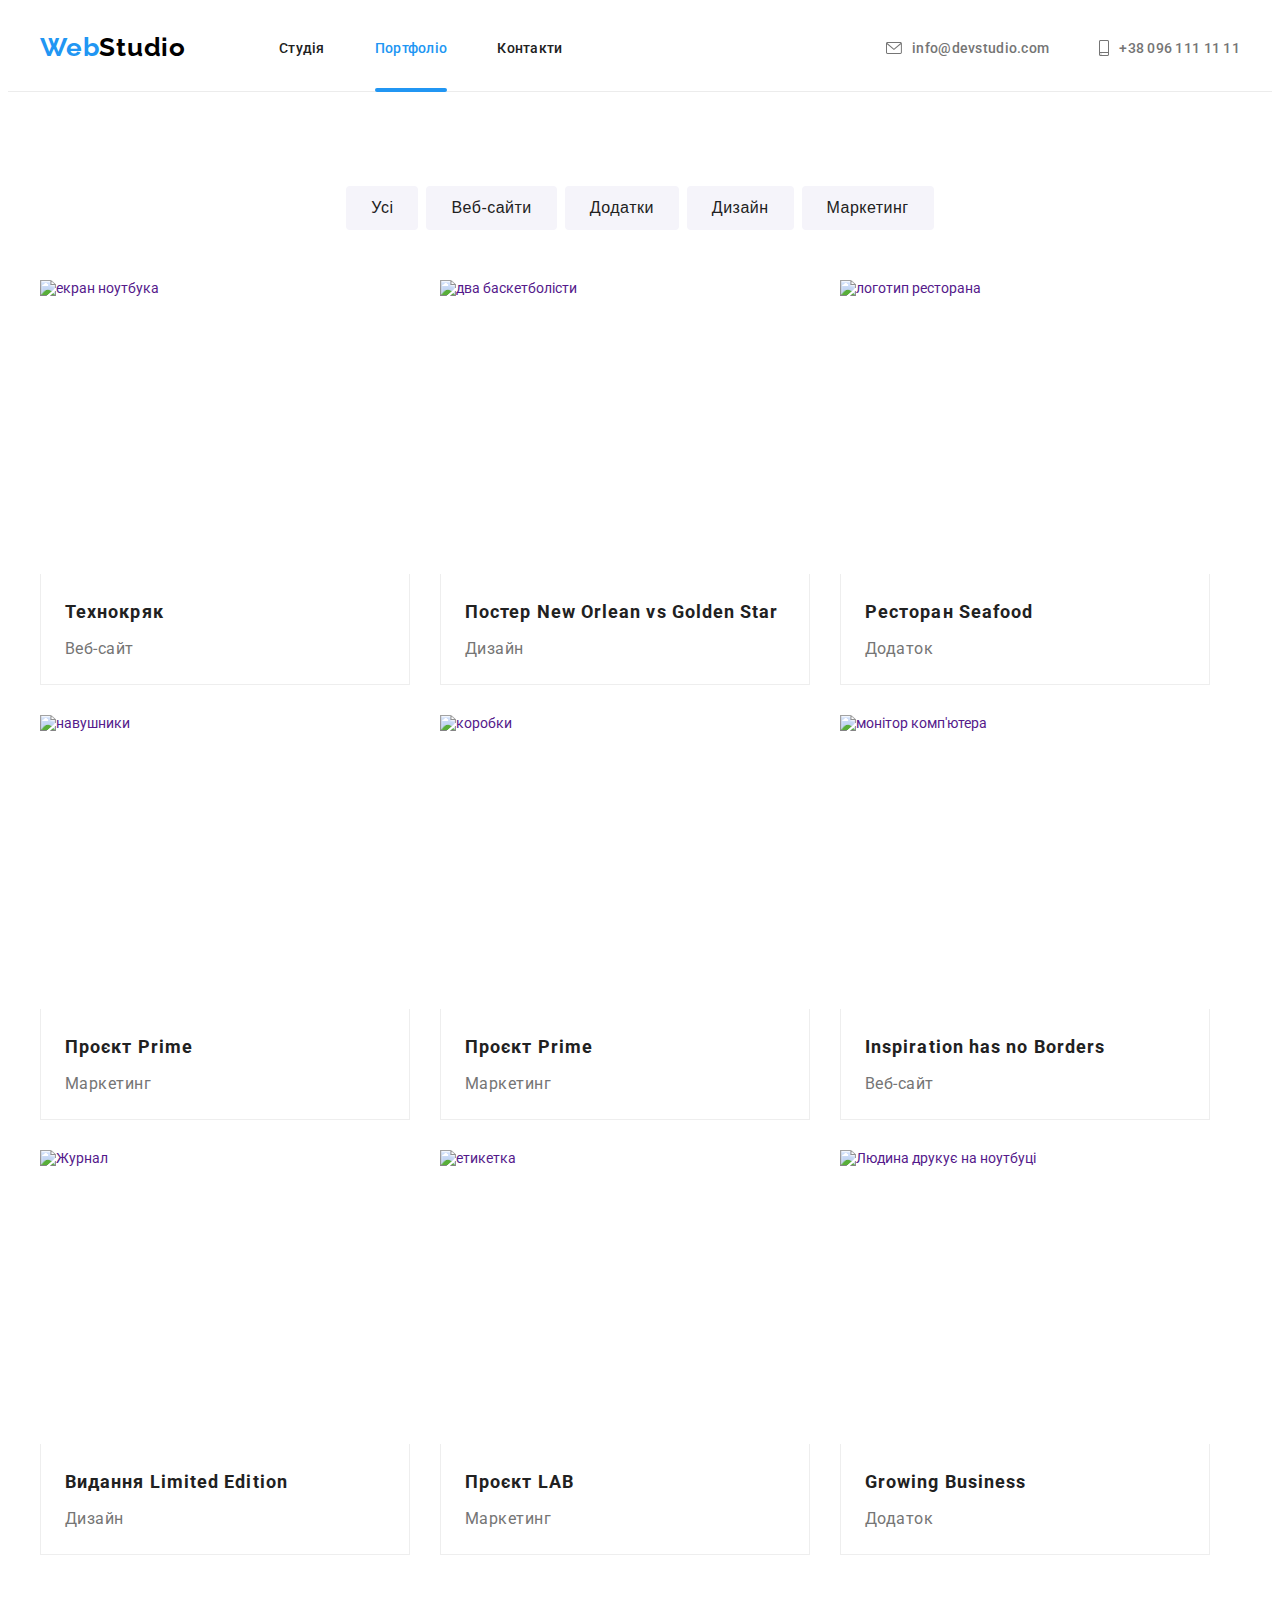
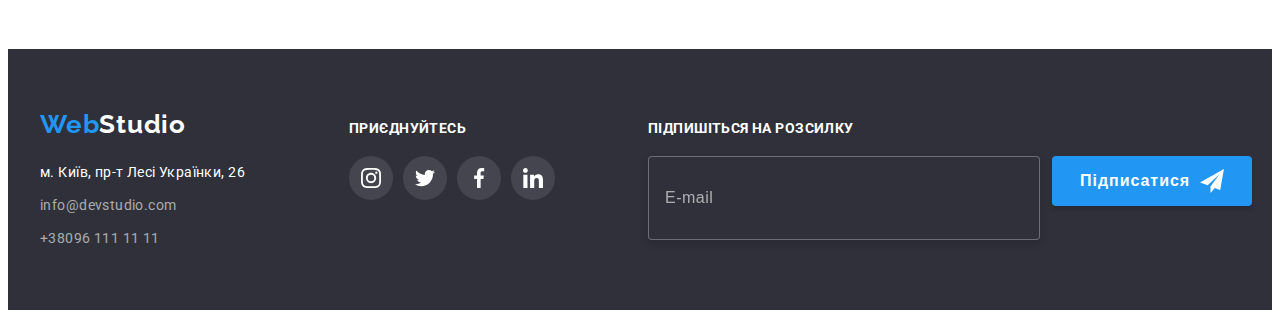
==== commit e665e17b: "Sass" ====
--- a/portfolio.html
+++ b/portfolio.html
@@ -18,7 +18,8 @@
       crossorigin="anonymous"
       referrerpolicy="no-referrer"
     />
-    <link rel="stylesheet" href="./css/styles.css" />
+    <link rel="stylesheet" href="./css/main.min.css" />
+    <!-- <link rel="stylesheet" href="./css/styles.css" /> -->
   </head>
   <body>
     <header class="header">
@@ -314,7 +315,7 @@
           </address>
         </div>
         <div class="container-networks">
-          <h3 class="networks-title">приєднуйтесь</h3>
+          <h3 class="container-networks__title">приєднуйтесь</h3>
           <ul class="networks">
             <li class="networks__item">
               <a
@@ -377,7 +378,7 @@
             </label>
             <button class="btn" type="submit">
               <span>Підписатися</span>
-              <svg class="subs__icon" width="24" height="24">
+              <svg class="btn__icon" width="24" height="24">
                 <use href="./images/icon.svg#icon-send"></use>
               </svg>
             </button>
--- a/css/main.min.css
+++ b/css/main.min.css
@@ -0,0 +1 @@
+:root{--primary-text-color: #757575;--title-text-color: #212121;--accent-color: #2196f3;--logo-color: #000000;--address-text-color: rgba(255, 255, 255, 0.6);--button-text-color: #ffffff;--footer-background: #2f303a;--sectionbg-background: #f5f4fa;--fond-background: #f5f5f5;--border-color: #ececec;--svg-color-icon: #afb1b8;--border-color-portfolio: #eeeeee;--cubic-bezier: cubic-bezier(0.4, 0, 0.2, 1)}.hidden{position:absolute;width:1px;height:1px;margin:-1px;border:0;padding:0;white-space:nowrap;-webkit-clip-path:inset(100%);clip-path:inset(100%);clip:rect(0 0 0 0);overflow:hidden}body{font-family:"Roboto",sans-serif;font-size:14px}.link,a{text-decoration:none}ul{-webkit-padding-start:0;padding-inline-start:0;list-style:none;margin:0}img{display:block;max-width:100%;height:auto}h1,h2,h3,p{margin:0;padding:0}.container{width:1200px;padding:0 15px;margin-left:auto;margin-right:auto}.container__adress{-webkit-box-flex:1;-ms-flex-positive:1;flex-grow:1}.section{padding:94px 0}.section--padding{padding-top:0}.section__items{margin-bottom:50px;font-weight:700;font-size:36px;line-height:1.1666666667;text-align:center;letter-spacing:.03em;color:var(--title-text-color)}.section--bg-color{background-color:var(--sectionbg-background)}.logo{padding-top:24px;padding-bottom:25px;margin-right:93px;font-family:"Raleway",sans-serif;font-weight:700;letter-spacing:.03em;font-size:26px;line-height:1.1923076923;color:var(--accent-color);text-decoration:none}.logo--black{color:var(--logo-color)}.logo--white{color:var(--button-text-color)}.header__list{display:-webkit-box;display:-ms-flexbox;display:flex;gap:50px}.header__item{position:relative}.header__link{display:block;padding-top:32px;padding-bottom:32px;font-weight:500;line-height:1.1428571429;letter-spacing:.02em;color:var(--title-text-color);text-decoration:none;-webkit-transition:color 250ms var(--cubic-bezier);transition:color 250ms var(--cubic-bezier)}.header__link:hover,.header__link:focus,.current{color:var(--accent-color)}.header__link.header__link--active::after{position:absolute;bottom:-1px;right:0;content:"";display:block;width:100%;height:4px;background-color:var(--accent-color);border-radius:2px}.header__link--active{color:var(--accent-color)}.header__contacts{display:-webkit-box;display:-ms-flexbox;display:flex;margin-left:auto;padding-top:32px;padding-bottom:32px;gap:50px}.header{border-bottom:1px solid var(--border-color)}.nav,.header__container{display:-webkit-box;display:-ms-flexbox;display:flex}.contacts__link{display:-webkit-inline-box;display:-ms-inline-flexbox;display:inline-flex;-webkit-box-align:center;-ms-flex-align:center;align-items:center;font-weight:500;line-height:1.1428571429;letter-spacing:.02em;color:var(--primary-text-color);text-decoration:none;fill:var(--primary-text-color);-webkit-transition:color 250ms var(--cubic-bezier);transition:color 250ms var(--cubic-bezier)}.contacts__link:hover,.contacts__link:focus{color:var(--accent-color);fill:var(--accent-color)}.contacts__icon{margin-right:10px}.hero{background-image:-webkit-gradient(linear, left top, left bottom, from(rgba(47, 48, 58, 0.4)), to(rgba(47, 48, 58, 0.4))),url(../images/fon.jpg);background-image:linear-gradient(rgba(47, 48, 58, 0.4), rgba(47, 48, 58, 0.4)),url(../images/fon.jpg);background-position:center;background-repeat:no-repeat;background-size:cover;max-width:1600px;padding:200px 0;margin:auto;text-align:center}.hero__title{width:696px;margin:0 auto 30px;text-align:center;font-weight:900;font-size:44px;line-height:1.3636363636;letter-spacing:.06em;text-transform:uppercase;color:var(--button-text-color)}.hero__button{margin-left:auto;margin-right:auto;text-align:center;padding:10px 32px;-webkit-box-shadow:0px 4px 4px rgba(0,0,0,.15);box-shadow:0px 4px 4px rgba(0,0,0,.15);border-radius:4px;font-weight:700;font-size:16px;line-height:1.875;display:-webkit-box;display:-ms-flexbox;display:flex;-webkit-box-align:center;-ms-flex-align:center;align-items:center;letter-spacing:.06em;color:var(--button-text-color);background-color:var(--accent-color);border:none;cursor:pointer}.preference__container{display:-webkit-box;display:-ms-flexbox;display:flex}.preference__item{width:270px}.preference__item:not(:last-child){margin-right:30px}.preference__box{display:-webkit-box;display:-ms-flexbox;display:flex;-webkit-box-align:center;-ms-flex-align:center;align-items:center;-webkit-box-pack:center;-ms-flex-pack:center;justify-content:center;margin-bottom:30px;min-height:120px;background:var(--sectionbg-background);border-radius:4px}.preference__icon{background-color:var(--sectionbg-background);border-radius:4px}.preference__title{margin-bottom:10px;margin-top:0;font-weight:700;font-size:14px;line-height:1.1428571429;letter-spacing:.03em;text-transform:uppercase;color:var(--title-text-color)}.preference__text{line-height:1.7142857143;letter-spacing:.03em;color:var(--primary-text-color)}.service__list{display:-webkit-box;display:-ms-flexbox;display:flex;-ms-flex-wrap:wrap;flex-wrap:wrap;gap:30px}.service__item{position:relative;top:0;left:0}.service__relative{display:-webkit-box;display:-ms-flexbox;display:flex;-webkit-box-align:center;-ms-flex-align:center;align-items:center;-webkit-box-pack:center;-ms-flex-pack:center;justify-content:center;position:absolute;bottom:0;width:370px;height:70px;background:rgba(47,48,58,.8)}.service__title{font-weight:700;font-size:14px;line-height:1.1428571429;letter-spacing:.03em;text-transform:uppercase;color:var(--button-text-color)}.team{display:-webkit-box;display:-ms-flexbox;display:flex;-ms-flex-wrap:wrap;flex-wrap:wrap;gap:30px}.team__item{background-color:var(--button-text-color);-webkit-box-shadow:0px 1px 3px rgba(0,0,0,.12),0px 1px 1px rgba(0,0,0,.14),0px 2px 1px rgba(0,0,0,.2);box-shadow:0px 1px 3px rgba(0,0,0,.12),0px 1px 1px rgba(0,0,0,.14),0px 2px 1px rgba(0,0,0,.2);border-radius:0px 0px 4px 4px}.team__title{margin-top:0;margin-bottom:10px;font-weight:500;font-size:16px;line-height:1.1875;text-align:center;letter-spacing:.03em;color:var(--title-text-color)}.team__text{font-size:16px;line-height:1.1875;text-align:center;letter-spacing:.03em;color:var(--primary-text-color);margin-bottom:16px}.team__box{padding-top:30px;padding-bottom:30px}.socials{display:-webkit-box;display:-ms-flexbox;display:flex;-webkit-box-pack:center;-ms-flex-pack:center;justify-content:center;gap:10px}.socials__link{display:-webkit-box;display:-ms-flexbox;display:flex;-webkit-box-align:center;-ms-flex-align:center;align-items:center;-webkit-box-pack:center;-ms-flex-pack:center;justify-content:center;width:44px;height:44px;border-radius:50%;fill:var(--svg-color-icon);-webkit-transition:250ms var(--cubic-bezier);transition:250ms var(--cubic-bezier)}.socials__link:hover,.socials__link:focus{fill:var(--button-text-color);border-radius:50%;background:var(--accent-color)}.customers{display:-webkit-box;display:-ms-flexbox;display:flex;gap:30px}.customers__link{display:-webkit-box;display:-ms-flexbox;display:flex;-webkit-box-align:center;-ms-flex-align:center;align-items:center;-webkit-box-pack:center;-ms-flex-pack:center;justify-content:center;width:170px;height:92px;border:1px solid var(--svg-color-icon);border-radius:4px;fill:var(--svg-color-icon);-webkit-transition:fill 250ms var(--cubic-bezier),border 250ms var(--cubic-bezier);transition:fill 250ms var(--cubic-bezier),border 250ms var(--cubic-bezier)}.customers__item{width:calc((100% - 150px)/6);height:92px}.customers__link:hover,.customers__link:focus{fill:var(--accent-color);border-color:var(--accent-color)}.footer{background:var(--footer-background);padding-top:60px;padding-bottom:60px}.footer-container{display:-webkit-box;display:-ms-flexbox;display:flex;-webkit-box-align:baseline;-ms-flex-align:baseline;align-items:baseline}.footer__address{margin-top:20px}.footer__address{font-style:normal}.footer-address__item:not(:last-child){margin-bottom:9px}.footer-address__link{line-height:1.7142857143;letter-spacing:.03em;text-decoration:none;color:var(--address-text-color)}.footer-address__link:hover,.footer-address__link:focus{color:var(--accent-color);-webkit-transition:color 250ms var(--cubic-bezier);transition:color 250ms var(--cubic-bezier)}.footer-address__link--color{color:var(--button-text-color);-webkit-transition:color 250ms var(--cubic-bezier);transition:color 250ms var(--cubic-bezier)}.container-networks__title{font-weight:700;font-size:14px;line-height:1.1428571429;letter-spacing:.03em;text-transform:uppercase;color:var(--button-text-color);margin-bottom:20px}.networks{display:-webkit-box;display:-ms-flexbox;display:flex;gap:10px}.networks__item{fill:var(--button-text-color)}.networks{display:-webkit-box;display:-ms-flexbox;display:flex;fill:var(--button-text-color);-webkit-box-pack:center;-ms-flex-pack:center;justify-content:center;-webkit-box-align:center;-ms-flex-align:center;align-items:center}.networks__link{display:-webkit-box;display:-ms-flexbox;display:flex;-webkit-box-align:center;-ms-flex-align:center;align-items:center;-webkit-box-pack:center;-ms-flex-pack:center;justify-content:center;width:44px;height:44px;background:rgba(255,255,255,.1);border-radius:50%;fill:var(--button-text-color);-webkit-transition:background-color 250ms var(--cubic-bezier);transition:background-color 250ms var(--cubic-bezier)}.networks__link:hover,.networks__link:focus{fill:var(--button-text-color);border-radius:50%;background-color:var(--accent-color)}.container-networks{margin-left:70px}.container__subs{margin-left:93px}.subs__title{display:block;font-weight:700;font-size:14px;line-height:1.1428571429;letter-spacing:.03em;text-transform:uppercase;color:var(--button-text-color);margin-bottom:20px}.btn{display:-webkit-box;display:-ms-flexbox;display:flex;-webkit-box-align:center;-ms-flex-align:center;align-items:center;-webkit-box-pack:center;-ms-flex-pack:center;justify-content:center;font-weight:700;font-size:16px;line-height:1.875;letter-spacing:.06em;color:var(--button-text-color);background-color:var(--accent-color);-webkit-box-shadow:0px 4px 4px rgba(0,0,0,.15);box-shadow:0px 4px 4px rgba(0,0,0,.15);border-radius:4px;border:none;width:200px;height:50px;gap:10px;padding:10px 28px;cursor:pointer}.btn__icon{fill:var(--button-text-color)}.subs__input{width:358px;height:50px;padding:16px;background-color:var(--footer-background);border:1px solid rgba(255,255,255,.3);-webkit-filter:drop-shadow(0px 4px 4px rgba(0, 0, 0, 0.15));filter:drop-shadow(0px 4px 4px rgba(0, 0, 0, 0.15));border-radius:4px;color:var(--button-text-color)}input::-webkit-input-placeholder{font-size:16px;line-height:1.25;-webkit-box-align:center;align-items:center;letter-spacing:.03em;color:rgba(255,255,255,.6)}input::-moz-placeholder{font-size:16px;line-height:1.25;align-items:center;letter-spacing:.03em;color:rgba(255,255,255,.6)}input:-ms-input-placeholder{font-size:16px;line-height:1.25;-ms-flex-align:center;align-items:center;letter-spacing:.03em;color:rgba(255,255,255,.6)}input::-ms-input-placeholder{font-size:16px;line-height:1.25;-ms-flex-align:center;align-items:center;letter-spacing:.03em;color:rgba(255,255,255,.6)}input::placeholder{font-size:16px;line-height:1.25;-webkit-box-align:center;-ms-flex-align:center;align-items:center;letter-spacing:.03em;color:rgba(255,255,255,.6)}.subs__form{display:-webkit-box;display:-ms-flexbox;display:flex;gap:12px}.filter{display:-webkit-box;display:-ms-flexbox;display:flex;-webkit-box-pack:center;-ms-flex-pack:center;justify-content:center;gap:8px;margin-bottom:50px}.filter__button{padding:6px 22px;font-weight:500;font-size:16px;line-height:1.625;text-align:center;letter-spacing:.03em;color:var(--title-text-color);background-color:var(--sectionbg-background);border-radius:4px;cursor:pointer;border:solid rgba(0,0,0,0);-webkit-transition:color 250ms var(--cubic-bezier),background-color 250ms var(--cubic-bezier),-webkit-box-shadow 250ms var(--cubic-bezier);transition:color 250ms var(--cubic-bezier),background-color 250ms var(--cubic-bezier),-webkit-box-shadow 250ms var(--cubic-bezier);transition:color 250ms var(--cubic-bezier),background-color 250ms var(--cubic-bezier),box-shadow 250ms var(--cubic-bezier);transition:color 250ms var(--cubic-bezier),background-color 250ms var(--cubic-bezier),box-shadow 250ms var(--cubic-bezier),-webkit-box-shadow 250ms var(--cubic-bezier)}.filter__button:hover,.filter__button:focus{color:var(--button-text-color);background-color:var(--accent-color);-webkit-box-shadow:0px 3px 1px rgba(0,0,0,.1),0px 1px 2px rgba(0,0,0,.08),0px 2px 2px rgba(0,0,0,.12);box-shadow:0px 3px 1px rgba(0,0,0,.1),0px 1px 2px rgba(0,0,0,.08),0px 2px 2px rgba(0,0,0,.12)}.project{display:-webkit-box;display:-ms-flexbox;display:flex;-ms-flex-wrap:wrap;flex-wrap:wrap;gap:30px;width:100%}.project__item{width:370px}.project__link{display:block;text-decoration:none}.project__link:hover,.project__link:focus{-webkit-box-shadow:0px 1px 1px rgba(0,0,0,.12),0px 4px 4px rgba(0,0,0,.06),1px 4px 6px rgba(0,0,0,.16);box-shadow:0px 1px 1px rgba(0,0,0,.12),0px 4px 4px rgba(0,0,0,.06),1px 4px 6px rgba(0,0,0,.16)}.project-box__image{margin:0}.project-box__title{margin-bottom:4px;font-weight:700;font-size:18px;line-height:2;letter-spacing:.06em;color:var(--title-text-color)}.project-box__text{font-size:16px;line-height:1.875;letter-spacing:.03em;color:var(--primary-text-color)}.project__box{position:relative;overflow:hidden}.project__link:hover .project-box__overlay,.project__link:focus .project-box__overlay{-webkit-transform:translateY(0);transform:translateY(0)}.project-box__overlay{position:absolute;background-color:rgba(33,150,243,.902);top:0;left:0;width:100%;height:100%;padding:63px 24px;-webkit-transform:translateY(100%);transform:translateY(100%);-webkit-transition:-webkit-transform 250ms var(--cubic-bezier);transition:-webkit-transform 250ms var(--cubic-bezier);transition:transform 250ms var(--cubic-bezier);transition:transform 250ms var(--cubic-bezier), -webkit-transform 250ms var(--cubic-bezier)}.project-box__text--overlay{font-size:18px;line-height:1.5555555556;letter-spacing:.03em;color:var(--button-text-color)}.project-box__desc{padding:20px 24px;border-left:1px solid var(--border-color-portfolio);border-bottom:1px solid var(--border-color-portfolio);border-right:1px solid var(--border-color-portfolio)}.backdrop{position:fixed;top:0;left:0;z-index:1000;width:100%;height:100%;background-color:rgba(47,48,58,.4);-webkit-transition:visibility 250ms var(--cubic-bezier),opacity 250ms var(--cubic-bezier);transition:visibility 250ms var(--cubic-bezier),opacity 250ms var(--cubic-bezier)}.backdrop.is-hidden{opacity:0;pointer-events:none;visibility:hidden}.modal{position:absolute;top:50%;left:50%;-webkit-transform:translate(-50%, -50%);transform:translate(-50%, -50%);width:528px;height:581px;background-color:var(--button-text-color);-webkit-box-shadow:0px 1px 3px rgba(0,0,0,.12),0px 1px 1px rgba(0,0,0,.14),0px 2px 1px rgba(0,0,0,.2);box-shadow:0px 1px 3px rgba(0,0,0,.12),0px 1px 1px rgba(0,0,0,.14),0px 2px 1px rgba(0,0,0,.2);border-radius:4px;padding:40px}.modal__btn{position:absolute;top:8px;right:8px;display:-webkit-box;display:-ms-flexbox;display:flex;-webkit-box-align:center;-ms-flex-align:center;align-items:center;-webkit-box-pack:center;-ms-flex-pack:center;justify-content:center;border-radius:50%;padding:6px;width:30px;height:30px;border:1px solid rgba(0,0,0,.1);background-color:var(--button-text-color);cursor:pointer}textarea::-webkit-input-placeholder{font-style:normal;font-weight:400;font-size:12px;line-height:1.1666666667;letter-spacing:.01em;color:rgba(117,117,117,.5)}textarea::-moz-placeholder{font-style:normal;font-weight:400;font-size:12px;line-height:1.1666666667;letter-spacing:.01em;color:rgba(117,117,117,.5)}textarea:-ms-input-placeholder{font-style:normal;font-weight:400;font-size:12px;line-height:1.1666666667;letter-spacing:.01em;color:rgba(117,117,117,.5)}textarea::-ms-input-placeholder{font-style:normal;font-weight:400;font-size:12px;line-height:1.1666666667;letter-spacing:.01em;color:rgba(117,117,117,.5)}textarea::placeholder{font-style:normal;font-weight:400;font-size:12px;line-height:1.1666666667;letter-spacing:.01em;color:rgba(117,117,117,.5)}.register-form__title{display:-webkit-box;display:-ms-flexbox;display:flex;font-weight:700;font-size:20px;line-height:1.15;text-align:center;-webkit-box-pack:center;-ms-flex-pack:center;justify-content:center;letter-spacing:.03em;color:var(--title-text-color);margin-bottom:12px}.register-form__group{display:-webkit-box;display:-ms-flexbox;display:flex;-webkit-box-orient:vertical;-webkit-box-direction:normal;-ms-flex-direction:column;flex-direction:column;gap:10px;margin-bottom:20px}.register-form__label{display:-webkit-box;display:-ms-flexbox;display:flex;-webkit-box-orient:vertical;-webkit-box-direction:normal;-ms-flex-direction:column;flex-direction:column;position:relative}.register-form__label:focus,.register-form__label:hover{fill:var(--accent-color)}.register-form__text{display:inline-block;font-weight:400;font-size:12px;line-height:1.1666666667;letter-spacing:.01em;color:var(--primary-text-color);margin-bottom:4px}.register-form__input{position:relative;padding-left:42px;padding-right:42px;width:100%;height:40px;border:1px solid rgba(33,33,33,.2);border-radius:4px;-webkit-transition:outline 250ms var(--cubic-bezier),border 250ms var(--cubic-bezier);transition:outline 250ms var(--cubic-bezier),border 250ms var(--cubic-bezier)}.register-form__input:focus+.register-form__icon{fill:var(--accent-color)}.register-form__input:focus,.register-form__input:hover{outline:1px solid var(--accent-color);border:1px solid rgba(0,0,0,0)}.register-form__textarea{resize:none;width:100%;height:120px;padding:12px 16px;border:1px solid rgba(33,33,33,.2);border-radius:4px}.register-form__textarea:focus,.register-form__textarea:hover{outline:1px solid #2196f3;border:1px solid rgba(0,0,0,0)}.register-form__icon{position:absolute;top:50%;left:12px;-webkit-transition:fill 250ms var(--cubic-bezier);transition:fill 250ms var(--cubic-bezier)}.privacy-label__icons--checked{opacity:0;-webkit-transition:opacity var(--cubic-bezier);transition:opacity var(--cubic-bezier)}.privacy-label{display:-webkit-box;display:-ms-flexbox;display:flex;-webkit-box-align:center;-ms-flex-align:center;align-items:center;-webkit-box-pack:center;-ms-flex-pack:center;justify-content:center;gap:7px;margin-bottom:30px}.privacy-label__input:checked+.privacy-label__icons .privacy-label__icons--checked{opacity:1}.privacy-label__icons--unchecked,.privacy-label__icons--checked{-webkit-transition:opacity 250ms var(--cubic-bezier);transition:opacity 250ms var(--cubic-bezier)}.privacy-label__input:checked+.privacy-label__icons .privacy-label__icons--unchecked{opacity:0}.privacy-label__text{line-height:1.7142857143;letter-spacing:.03em;color:var(--primary-text-color)}.privacy-label__link{-webkit-text-decoration-line:underline;text-decoration-line:underline;color:var(--accent-color)}.btn-send{display:-webkit-box;display:-ms-flexbox;display:flex;margin-left:auto;margin-right:auto;padding:10px 52px;width:200px;height:50px;background-color:var(--accent-color);-webkit-box-shadow:0px 4px 4px rgba(0,0,0,.15);box-shadow:0px 4px 4px rgba(0,0,0,.15);border-radius:4px;font-weight:700;font-size:16px;line-height:1.875;-webkit-box-align:center;-ms-flex-align:center;align-items:center;text-align:center;letter-spacing:.06em;border:none;cursor:pointer;color:var(--button-text-color)}/*# sourceMappingURL=main.min.css.map */--- a/css/styles.css
+++ b/css/styles.css
@@ -15,7 +15,7 @@
   --cubic-bezier: cubic-bezier(0.4, 0, 0.2, 1);
 } */
 
-body {
+/* body {
   font-family: 'Roboto', sans-serif;
   font-size: 14px;
 }
@@ -34,33 +34,35 @@
   display: block;
   max-width: 100%;
   height: auto;
-}
-
-.header {
+} */
+
+/* .header {
   border-bottom: 1px solid var(--border-color);
-}
-
-h1,
+} */
+
+/* h1,
 h2,
 h3,
 p {
   margin: 0;
   padding: 0;
-}
-
-.container {
+} */
+
+/* .container {
   width: 1200px;
   padding: 0 15px;
   margin-left: auto;
   margin-right: auto;
-}
-.section {
+} */
+
+/* .section {
   padding: 94px 0;
-}
-.nav,
+} */
+
+/* .nav,
 .header__container {
   display: flex;
-}
+} */
 
 /* .logo {
   padding-top: 24px;
@@ -82,7 +84,7 @@
 .logo--white {
   color: var(--button-text-color);
 } */
-.header__list {
+/* .header__list {
   display: flex;
   gap: 50px;
 }
@@ -134,9 +136,9 @@
   padding-top: 32px;
   padding-bottom: 32px;
   gap: 50px;
-}
-
-.contacts__link {
+} */
+
+/* .contacts__link {
   display: inline-flex;
   align-items: center;
 
@@ -154,12 +156,12 @@
 .contacts__link:focus {
   color: var(--accent-color);
   fill: var(--accent-color);
-}
-
+} */
+/* 
 .contacts__icon {
   margin-right: 10px;
-}
-
+} */
+/* 
 .hero {
   background-image: linear-gradient(rgba(47, 48, 58, 0.4), rgba(47, 48, 58, 0.4)),
     url(../images/fon.jpg);
@@ -202,9 +204,9 @@
   background-color: var(--accent-color);
   border: none;
   cursor: pointer;
-}
-
-.preference__container {
+} */
+
+/* .preference__container {
   display: flex;
 }
 
@@ -246,9 +248,9 @@
   line-height: calc(24 / 14);
   letter-spacing: 0.03em;
   color: var(--primary-text-color);
-}
-
-.section--padding {
+} */
+
+/* .section--padding {
   padding-top: 0;
 }
 
@@ -260,8 +262,8 @@
   text-align: center;
   letter-spacing: 0.03em;
   color: var(--title-text-color);
-}
-
+} */
+/* 
 .service__list {
   display: flex;
   flex-wrap: wrap;
@@ -291,18 +293,17 @@
   font-size: 14px;
   line-height: calc(16 / 14);
   /* text-align: center; */
-  letter-spacing: 0.03em;
+  /* letter-spacing: 0.03em;
   text-transform: uppercase;
   /* padding-top: 27px; */
-
-  color: var(--button-text-color);
-}
-
-.section--bg-color {
+  /* color: var(--button-text-color); */ */
+} */
+
+/* .section--bg-color {
   background-color: var(--sectionbg-background);
-}
-
-.team-title {
+} */
+
+/* .team-title {
   margin-top: 0;
   margin-bottom: 50px;
   font-weight: 700;
@@ -311,9 +312,9 @@
   text-align: center;
   letter-spacing: 0.03em;
   color: var(--title-text-color);
-}
-
-.team {
+} */
+
+/* .team {
   display: flex;
   flex-wrap: wrap;
   gap: 30px;
@@ -345,8 +346,8 @@
   color: var(--primary-text-color);
 
   margin-bottom: 16px;
-}
-
+} */
+/* 
 .customers {
   display: flex;
   gap: 30px;
@@ -376,30 +377,21 @@
 .customers__link:focus {
   fill: var(--accent-color);
   border-color: var(--accent-color);
-}
-.footer {
+} */
+/* .footer {
   background: var(--footer-background);
   padding-top: 60px;
   padding-bottom: 60px;
-}
-
-.logo-footer {
-  margin-bottom: 60px;
-  font-family: 'Raleway', sans-serif;
-  font-weight: 700;
-  font-size: 26px;
-  line-height: calc(31 / 26);
-  color: var(--button-text-color);
-  text-decoration: none;
-}
-
+} */
+
+/* 
 .footer__address {
   margin-top: 20px;
-}
-.container__adress {
+} */
+/* .container__adress {
   flex-grow: 1;
-}
-
+} */
+/* 
 .footer-address__item:not(:last-child) {
   margin-bottom: 9px;
 }
@@ -408,7 +400,7 @@
   line-height: calc(24 / 14);
   letter-spacing: 0.03em;
   /* color: var(--button-text-color); */
-  text-decoration: none;
+  /* text-decoration: none;
   color: var(--address-text-color);
 }
 
@@ -421,7 +413,7 @@
 .footer-address__link--color {
   color: var(--button-text-color);
   transition: color 250ms var(--cubic-bezier);
-}
+} */ */
 
 /* .link-address-mail:hover,
 .link-address-tel:hover {
@@ -436,7 +428,7 @@
 /* .color-adress{
   color: #2196f3;
 } */
-.filter {
+/* .filter {
   display: flex;
   justify-content: center;
   gap: 8px;
@@ -467,8 +459,8 @@
 
   box-shadow: 0px 3px 1px rgba(0, 0, 0, 0.1), 0px 1px 2px rgba(0, 0, 0, 0.08),
     0px 2px 2px rgba(0, 0, 0, 0.12);
-}
-
+} */
+/* 
 .project {
   display: flex;
   flex-wrap: wrap;
@@ -540,25 +532,25 @@
   line-height: calc(28 / 18);
   letter-spacing: 0.03em;
   color: var(--button-text-color);
-}
-
-.footer__address {
+} */
+
+/* .footer__address {
   font-style: normal;
-}
-
-.project-box__desc {
+} */
+
+/* .project-box__desc {
   padding: 20px 24px;
   border-left: 1px solid var(--border-color-portfolio);
   border-bottom: 1px solid var(--border-color-portfolio);
   border-right: 1px solid var(--border-color-portfolio);
-}
-
-.team__box {
+} */
+
+/* .team__box {
   padding-top: 30px;
   padding-bottom: 30px;
-}
-
-.container-networks__title {
+} */
+
+/* .container-networks__title {
   font-weight: 700;
   font-size: 14px;
   line-height: calc(16 / 14);
@@ -582,9 +574,9 @@
   fill: var(--button-text-color);
   justify-content: center;
   align-items: center;
-}
-
-.hidden {
+} */
+
+/* .hidden {
   position: absolute;
   width: 1px;
   height: 1px;
@@ -596,8 +588,8 @@
   clip-path: inset(100%);
   clip: rect(0 0 0 0);
   overflow: hidden;
-}
-
+} */
+/* 
 .socials {
   display: flex;
   justify-content: center;
@@ -623,8 +615,8 @@
   fill: var(--button-text-color);
   border-radius: 50%;
   background: var(--accent-color);
-}
-
+} */
+/* 
 .networks__link {
   display: flex;
   align-items: center;
@@ -645,17 +637,17 @@
   fill: var(--button-text-color);
   border-radius: 50%;
   background-color: var(--accent-color);
-}
-
-.footer-container {
+} */
+
+/* .footer-container {
   display: flex;
   align-items: baseline;
-}
-.container-networks {
+} */
+/* .container-networks {
   margin-left: 70px;
-}
-
-.backdrop {
+} */
+
+/* .backdrop {
   position: fixed;
   top: 0;
   left: 0;
@@ -690,7 +682,7 @@
   padding: 40px;
 }
 
-.modal-btn {
+.modal__btn {
   position: absolute;
   top: 8px;
   right: 8px;
@@ -717,7 +709,7 @@
   color: rgba(117, 117, 117, 0.5);
 }
 
-.register-form-title {
+.register-form__title {
   display: flex;
   font-weight: 700;
 
@@ -732,25 +724,25 @@
   margin-bottom: 12px;
 }
 
-.register-form-group {
+.register-form__group {
   display: flex;
   flex-direction: column;
   gap: 10px;
   margin-bottom: 20px;
 }
 
-.label {
+.register-form__label {
   display: flex;
   flex-direction: column;
   position: relative;
 }
 
-.label:focus,
-.label:hover {
+.register-form__label:focus,
+.register-form__label:hover {
   fill: var(--accent-color);
 }
 
-.label-text {
+.register-form__text {
   display: inline-block;
   font-weight: 400;
   font-size: 12px;
@@ -762,7 +754,7 @@
   margin-bottom: 4px;
 }
 
-.form-input {
+.register-form__input {
   position: relative;
   padding-left: 42px;
   padding-right: 42px;
@@ -774,17 +766,17 @@
   transition: outline 250ms var(--cubic-bezier), border 250ms var(--cubic-bezier);
 }
 
-.form-input:focus + .icon-form {
+.register-form__input:focus + .register-form__icon {
   fill: var(--accent-color);
 }
 
-.form-input:focus,
-.form-input:hover {
+.register-form__input:focus,
+.register-form__input:hover {
   outline: 1px solid var(--accent-color);
   border: 1px solid transparent;
 }
 
-.form-textarea {
+.register-form__textarea {
   resize: none;
   width: 100%;
   height: 120px;
@@ -794,12 +786,12 @@
   border-radius: 4px;
 }
 
-.form-textarea:focus,
-.form-textarea:hover {
+.register-form__textarea:focus,
+.register-form__textarea:hover {
   outline: 1px solid #2196f3;
   border: 1px solid transparent;
-}
-
+} */
+/* 
 .container__subs {
   margin-left: 93px;
 }
@@ -838,7 +830,7 @@
   cursor: pointer;
 }
 
-.subs__icon {
+.btn__icon {
   fill: var(--button-text-color);
 }
 
@@ -862,24 +854,25 @@
   color: rgba(255, 255, 255, 0.6);
 }
 
-.icon-form {
+
+.subs__form {
+  display: flex;
+  gap: 12px;
+} */
+
+/* 
+.register-form__icon {
   position: absolute;
   top: 50%;
   left: 12px;
   transition: fill 250ms var(--cubic-bezier);
 }
-
-.subs__form {
-  display: flex;
-  gap: 12px;
-}
-
-.icon-checked {
+.privacy-label__icons--checked {
   opacity: 0;
   transition: opacity var(--cubic-bezier);
 }
 
-.register-form-label {
+.privacy-label {
   display: flex;
   align-items: center;
   justify-content: center;
@@ -887,27 +880,27 @@
   margin-bottom: 30px;
 }
 
-.register-form-checkbox:checked + .register-form-icons .icon-checked {
+.privacy-label__input:checked + .privacy-label__icons .privacy-label__icons--checked {
   opacity: 1;
 }
 
-.icon-unchecked,
-.icon-checked {
+.privacy-label__icons--unchecked,
+.privacy-label__icons--checked {
   transition: opacity 250ms var(--cubic-bezier);
 }
 
-.register-form-checkbox:checked + .register-form-icons .icon-unchecked {
+.privacy-label__input:checked + .privacy-label__icons .privacy-label__icons--unchecked {
   opacity: 0;
 }
 
-.register-form-text {
+.privacy-label__text {
   line-height: calc(24 / 14);
   letter-spacing: 0.03em;
 
   color: var(--primary-text-color);
 }
 
-.register-form-link {
+.privacy-label__link {
   text-decoration-line: underline;
   color: var(--accent-color);
 }
@@ -930,4 +923,4 @@
   border: none;
   cursor: pointer;
   color: var(--button-text-color);
-}
+} */